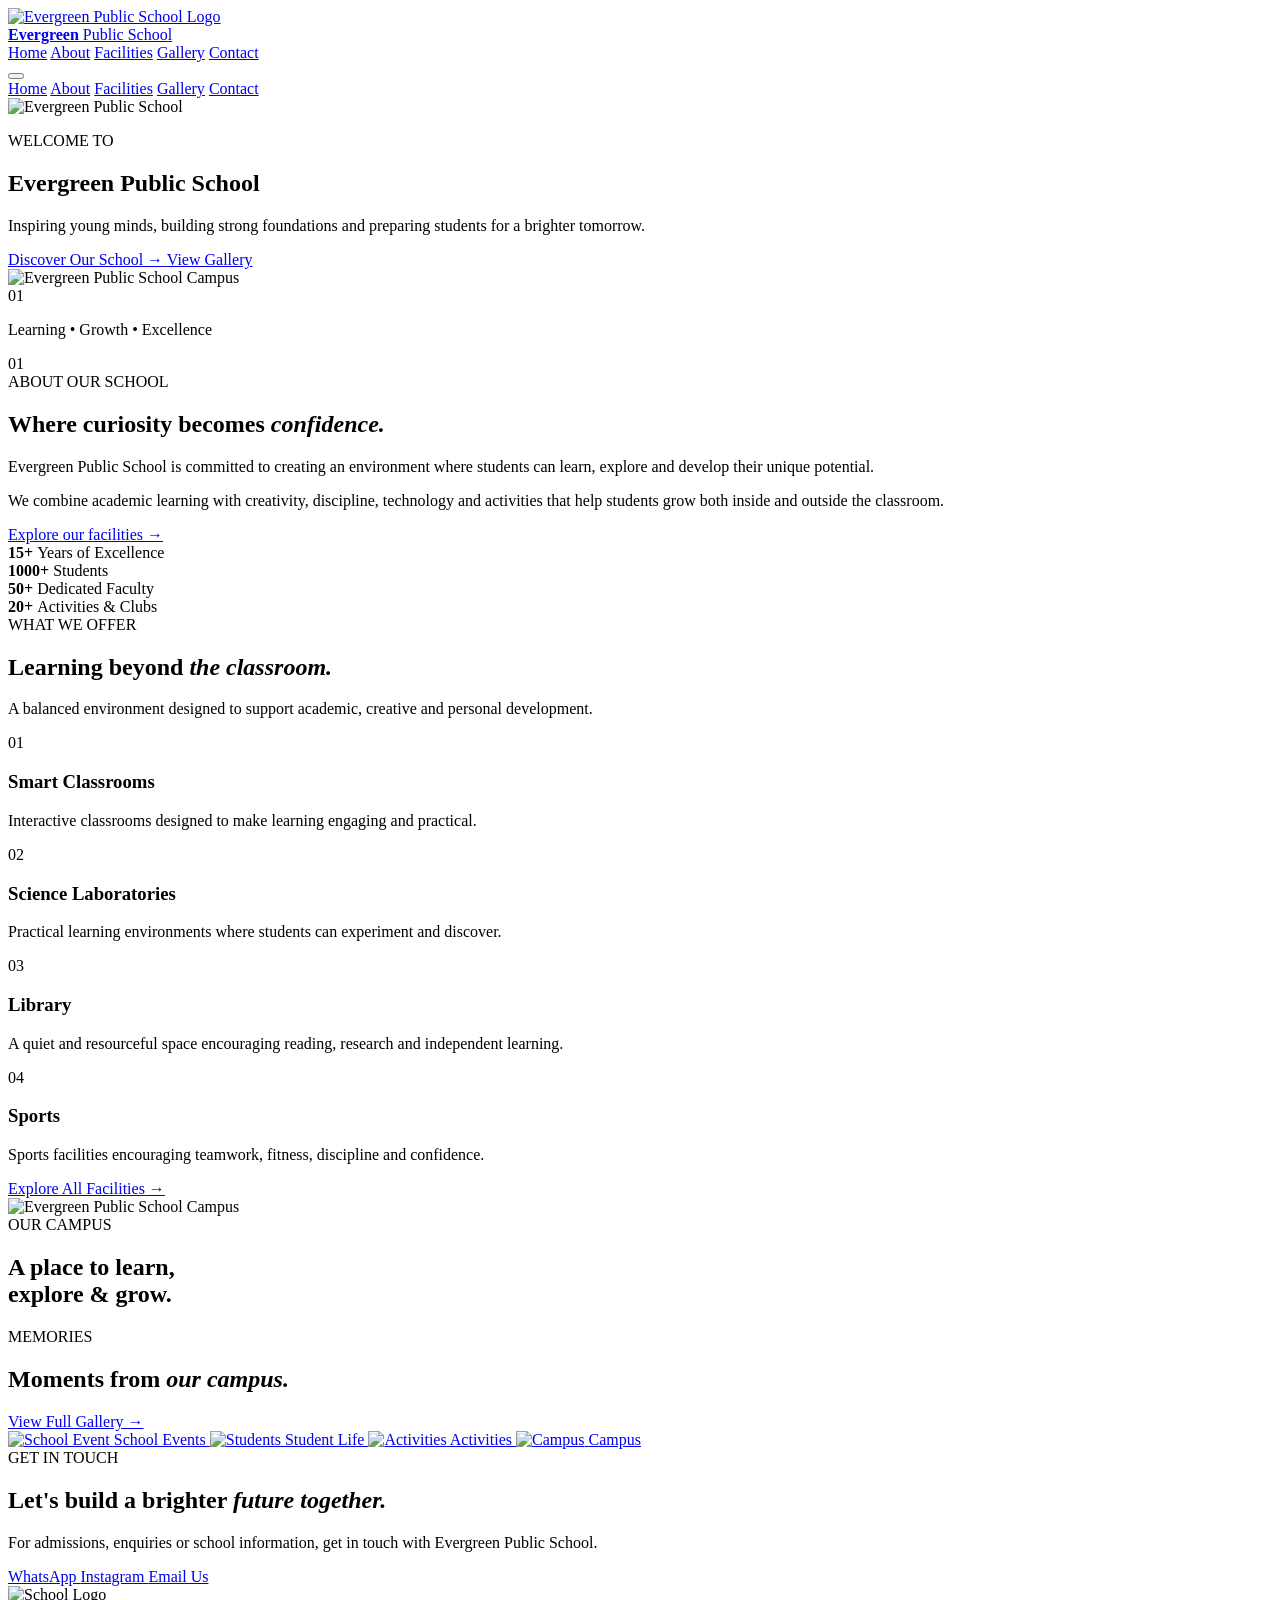
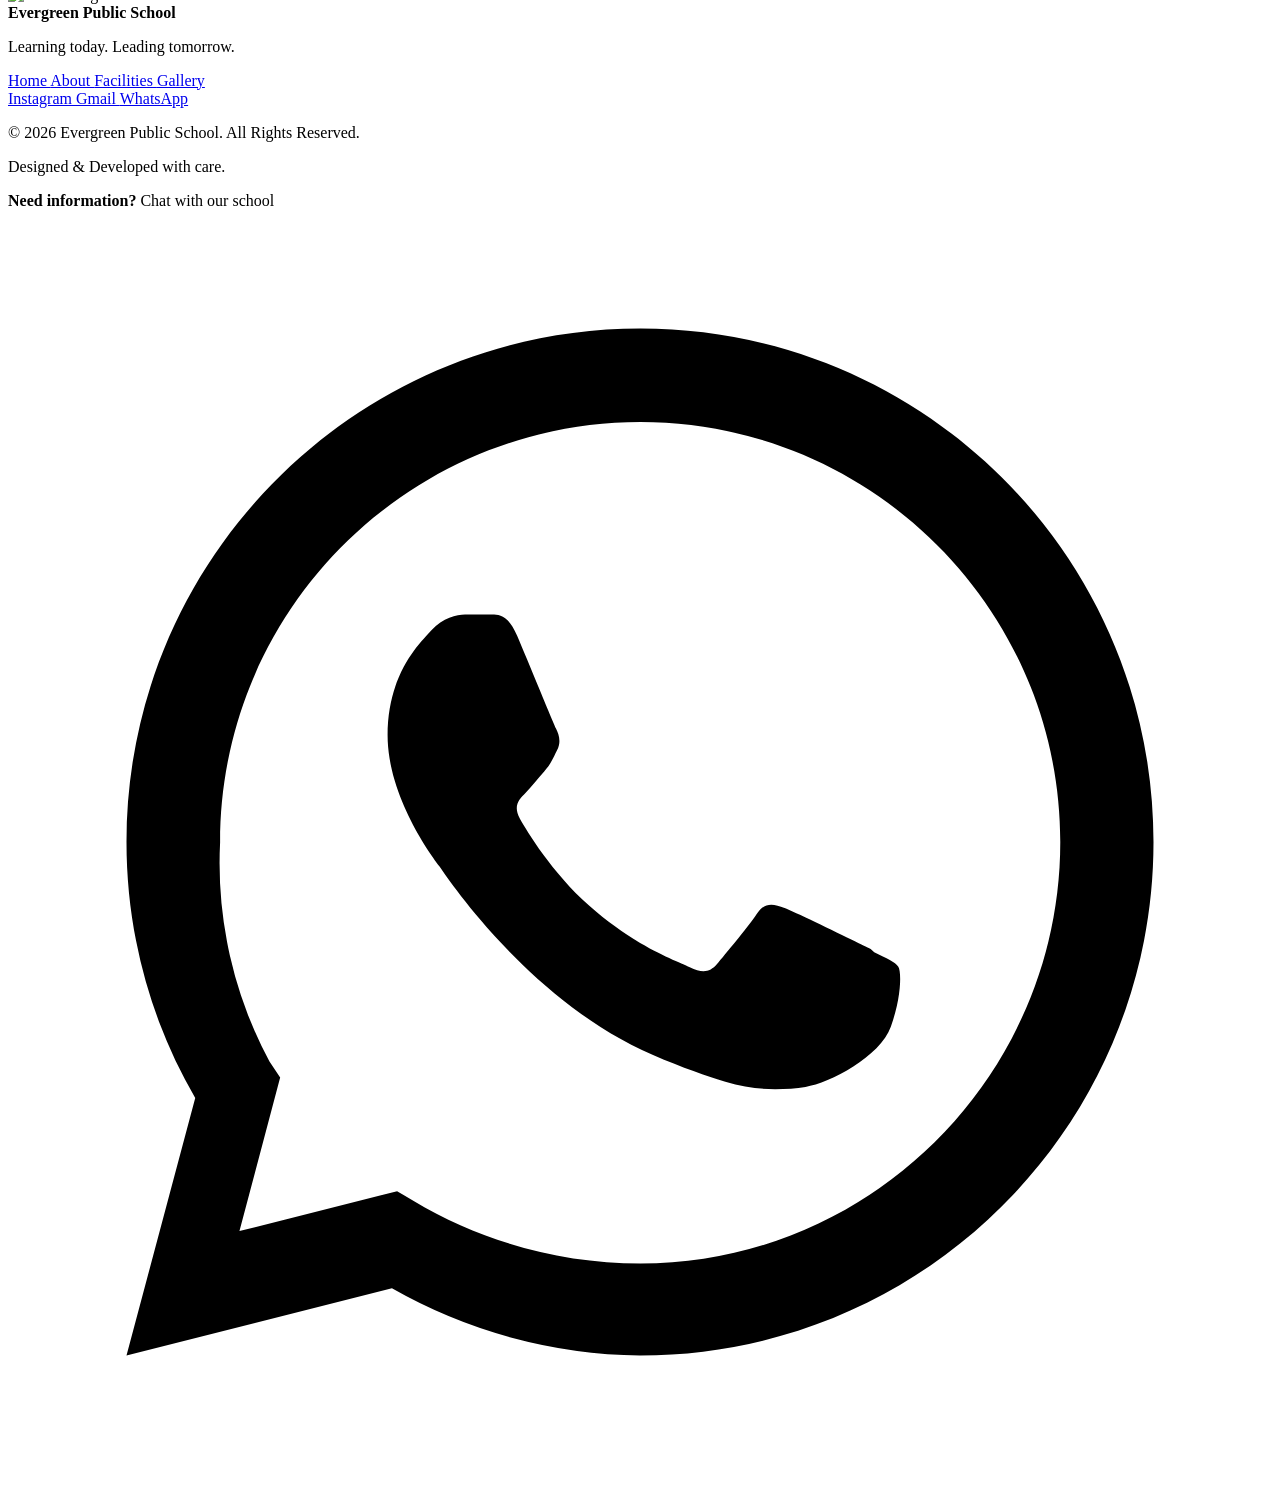
==== index.html @ ae88f9ae "Add files via upload" ====
<!DOCTYPE html>
<html lang="en">

<head>

    <meta charset="UTF-8">

    <meta
        name="viewport"
        content="width=device-width, initial-scale=1.0">

    <meta
        name="description"
        content="Evergreen Public School - Learning, Growth and Excellence">

    <title>Evergreen Public School</title>

    <link rel="stylesheet" href="style.css">

    <link rel="preconnect" href="https://fonts.googleapis.com">

    <link rel="preconnect"
          href="https://fonts.gstatic.com"
          crossorigin>

    <link
        href="https://fonts.googleapis.com/css2?family=DM+Sans:wght@400;500;600;700&family=Playfair+Display:wght@500;600;700&display=swap"
        rel="stylesheet">

</head>


<body>


<!-- ==================================================
     HEADER
================================================== -->

<header class="header" id="header">

    <a href="index.html" class="logo">

        <div class="logo-circle">
            <img src="images/school-logo.png"
                 alt="Evergreen Public School Logo">
        </div>

        <div class="logo-text">

            <strong>Evergreen</strong>

            <span>Public School</span>

        </div>

    </a>


    <nav class="navigation">

        <a href="#home">Home</a>

        <a href="#about">About</a>

        <a href="facilities.html">Facilities</a>

        <a href="gallery.html">Gallery</a>

        <a href="#contact">Contact</a>

    </nav>


    <button
        class="menu-btn"
        id="menuBtn"
        aria-label="Open Menu">

        <span></span>
        <span></span>
        <span></span>

    </button>

</header>



<!-- ==================================================
     MOBILE MENU
================================================== -->

<div class="mobile-menu" id="mobileMenu">

    <a href="#home">Home</a>

    <a href="#about">About</a>

    <a href="facilities.html">Facilities</a>

    <a href="gallery.html">Gallery</a>

    <a href="#contact">Contact</a>

</div>



<!-- ==================================================
     HERO
================================================== -->

<main>


<section class="hero" id="home">


    <div class="hero-pattern"></div>


    <div class="hero-content reveal">


        <!-- SCHOOL SYMBOL -->

        <div class="hero-logo">

            <img
                src="images/school-logo.png"
                alt="Evergreen Public School">

        </div>


        <!-- WELCOME -->

        <p class="small-heading">
            WELCOME TO
        </p>


        <h1>

            Evergreen

            <span>
                Public School
            </span>

        </h1>


        <p class="hero-description">

            Inspiring young minds, building strong foundations
            and preparing students for a brighter tomorrow.

        </p>


        <div class="hero-buttons">

            <a
                href="#about"
                class="primary-btn">

                Discover Our School

                <span>→</span>

            </a>


            <a
                href="gallery.html"
                class="secondary-btn">

                View Gallery

            </a>

        </div>


    </div>



    <!-- HERO IMAGE -->

    <div class="hero-image reveal">

        <img
            src="images/school-main.jpg"
            alt="Evergreen Public School Campus">


        <div class="image-caption">

            <span>01</span>

            <p>
                Learning • Growth • Excellence
            </p>

        </div>

    </div>


</section>



<!-- ==================================================
     ABOUT
================================================== -->

<section
    class="intro section-padding"
    id="about">


    <div class="section-number reveal">

        01

    </div>


    <div class="intro-content">


        <div class="section-label reveal">

            ABOUT OUR SCHOOL

        </div>


        <h2 class="reveal">

            Where curiosity becomes

            <em>
                confidence.
            </em>

        </h2>


        <p class="reveal">

            Evergreen Public School is committed to creating
            an environment where students can learn, explore
            and develop their unique potential.

        </p>


        <p class="reveal">

            We combine academic learning with creativity,
            discipline, technology and activities that help
            students grow both inside and outside the classroom.

        </p>


        <a
            href="facilities.html"
            class="text-link reveal">

            Explore our facilities →

        </a>


    </div>

</section>



<!-- ==================================================
     STATS
================================================== -->

<section class="stats-section">


    <div class="stat reveal">

        <strong>
            15+
        </strong>

        <span>
            Years of Excellence
        </span>

    </div>


    <div class="stat reveal">

        <strong>
            1000+
        </strong>

        <span>
            Students
        </span>

    </div>


    <div class="stat reveal">

        <strong>
            50+
        </strong>

        <span>
            Dedicated Faculty
        </span>

    </div>


    <div class="stat reveal">

        <strong>
            20+
        </strong>

        <span>
            Activities & Clubs
        </span>

    </div>


</section>



<!-- ==================================================
     FACILITIES PREVIEW
================================================== -->

<section class="facilities section-padding">


    <div class="section-heading reveal">


        <div>

            <span class="section-label">

                WHAT WE OFFER

            </span>


            <h2>

                Learning beyond

                <em>
                    the classroom.
                </em>

            </h2>

        </div>


        <p>

            A balanced environment designed to support
            academic, creative and personal development.

        </p>


    </div>



    <div class="facility-grid">


        <article class="facility-card reveal">

            <div class="facility-icon">
                01
            </div>

            <h3>
                Smart Classrooms
            </h3>

            <p>
                Interactive classrooms designed to make
                learning engaging and practical.
            </p>

        </article>



        <article class="facility-card reveal">

            <div class="facility-icon">
                02
            </div>

            <h3>
                Science Laboratories
            </h3>

            <p>
                Practical learning environments where
                students can experiment and discover.
            </p>

        </article>



        <article class="facility-card reveal">

            <div class="facility-icon">
                03
            </div>

            <h3>
                Library
            </h3>

            <p>
                A quiet and resourceful space encouraging
                reading, research and independent learning.
            </p>

        </article>



        <article class="facility-card reveal">

            <div class="facility-icon">
                04
            </div>

            <h3>
                Sports
            </h3>

            <p>
                Sports facilities encouraging teamwork,
                fitness, discipline and confidence.
            </p>

        </article>


    </div>


    <div class="center-button reveal">

        <a
            href="facilities.html"
            class="outline-btn">

            Explore All Facilities →

        </a>

    </div>


</section>



<!-- ==================================================
     CAMPUS IMAGE
================================================== -->

<section class="feature-section">


    <div class="feature-image reveal">


        <img
            src="images/campus.jpg"
            alt="Evergreen Public School Campus">


        <div class="feature-overlay">

            <span>
                OUR CAMPUS
            </span>

            <h2>

                A place to learn,

                <br>

                explore & grow.

            </h2>

        </div>


    </div>

</section>



<!-- ==================================================
     GALLERY PREVIEW
================================================== -->

<section class="gallery-preview section-padding">


    <div class="gallery-heading reveal">


        <div>

            <span class="section-label">

                MEMORIES

            </span>


            <h2>

                Moments from

                <em>
                    our campus.
                </em>

            </h2>

        </div>


        <a
            href="gallery.html"
            class="outline-btn">

            View Full Gallery →

        </a>


    </div>



    <div class="gallery-grid">


        <a
            href="gallery.html"
            class="gallery-item large reveal">

            <img
                src="images/gallery-1.jpg"
                alt="School Event">

            <span>
                School Events
            </span>

        </a>


        <a
            href="gallery.html"
            class="gallery-item reveal">

            <img
                src="images/gallery-2.jpg"
                alt="Students">

            <span>
                Student Life
            </span>

        </a>


        <a
            href="gallery.html"
            class="gallery-item reveal">

            <img
                src="images/gallery-3.jpg"
                alt="Activities">

            <span>
                Activities
            </span>

        </a>


        <a
            href="gallery.html"
            class="gallery-item reveal">

            <img
                src="images/gallery-4.jpg"
                alt="Campus">

            <span>
                Campus
            </span>

        </a>


    </div>


</section>



<!-- ==================================================
     CONTACT
================================================== -->

<section
    class="contact-section"
    id="contact">


    <div class="contact-pattern"></div>


    <div class="contact-content reveal">


        <span class="section-label">
            GET IN TOUCH
        </span>


        <h2>

            Let's build a brighter

            <em>
                future together.
            </em>

        </h2>


        <p>

            For admissions, enquiries or school information,
            get in touch with Evergreen Public School.

        </p>


        <div class="contact-buttons">


            <!-- WHATSAPP -->

            <a
                href="https://wa.me/919999999999"
                target="_blank"
                class="contact-btn whatsapp-contact">

                WhatsApp

            </a>


            <!-- INSTAGRAM -->

            <a
                href="https://www.instagram.com/"
                target="_blank"
                class="contact-btn instagram-contact">

                Instagram

            </a>


            <!-- GMAIL -->

            <a
                href="mailto:evergreenpublicschool@gmail.com"
                class="contact-btn gmail-contact">

                Email Us

            </a>


        </div>


    </div>

</section>


</main>



<!-- ==================================================
     FOOTER
================================================== -->

<footer>


    <div class="footer-top">


        <div class="footer-brand">


            <div class="footer-logo">

                <img
                    src="images/school-logo.png"
                    alt="School Logo">

            </div>


            <div>

                <strong>
                    Evergreen Public School
                </strong>

                <p>
                    Learning today. Leading tomorrow.
                </p>

            </div>


        </div>



        <div class="footer-links">

            <a href="#home">
                Home
            </a>

            <a href="#about">
                About
            </a>

            <a href="facilities.html">
                Facilities
            </a>

            <a href="gallery.html">
                Gallery
            </a>

        </div>


    </div>



    <div class="footer-social">


        <a
            href="https://www.instagram.com/"
            target="_blank"
            aria-label="Instagram">

            Instagram

        </a>


        <a
            href="mailto:evergreenpublicschool@gmail.com"
            aria-label="Email">

            Gmail

        </a>


        <a
            href="https://wa.me/919999999999"
            target="_blank"
            aria-label="WhatsApp">

            WhatsApp

        </a>


    </div>



    <div class="footer-bottom">


        <p>
            © 2026 Evergreen Public School.
            All Rights Reserved.
        </p>


        <p>
            Designed & Developed with care.
        </p>


    </div>


</footer>



<!-- ==================================================
     FLOATING WHATSAPP
================================================== -->

<div
    class="whatsapp-wrapper"
    id="whatsappBox">


    <div class="whatsapp-message">

        <strong>
            Need information?
        </strong>

        <span>
            Chat with our school
        </span>

    </div>


    <a
        href="https://wa.me/919999999999"
        class="whatsapp-btn"
        target="_blank"
        aria-label="Chat on WhatsApp">


        <svg viewBox="0 0 32 32">

            <path d="M16.01 3C8.83 3 3 8.82 3 16c0 2.29.6 4.52 1.74 6.48L3 29l6.72-1.7A12.96 12.96 0 0 0 16 29c7.18 0 13-5.82 13-13S23.19 3 16.01 3Zm0 23.67c-2.03 0-4.02-.55-5.75-1.59l-.41-.24-3.99 1.01 1.03-3.89-.27-.4A10.63 10.63 0 0 1 5.37 16c0-5.87 4.77-10.63 10.64-10.63S26.64 10.13 26.64 16 21.87 26.67 16.01 26.67Zm5.83-7.96c-.32-.16-1.89-.93-2.18-1.04-.29-.11-.5-.16-.71.16-.21.32-.82 1.04-1 1.26-.18.21-.37.24-.69.08-.32-.16-1.34-.49-2.55-1.56-.94-.84-1.57-1.88-1.75-2.2-.18-.32-.02-.49.14-.65.15-.15.32-.37.48-.55.16-.18.21-.31.32-.53.11-.21.05-.4-.03-.56-.08-.16-.71-1.71-.98-2.34-.26-.61-.53-.53-.71-.54h-.61c-.21 0-.56.08-.85.4-.29.32-1.11 1.09-1.11 2.66s1.14 3.09 1.3 3.3c.16.21 2.24 3.42 5.42 4.79.76.33 1.36.53 1.83.68.77.24 1.47.21 2.03.13.62-.09 1.89-.77 2.16-1.52.27-.75.27-1.39.19-1.52-.08-.13-.29-.21-.61-.37Z"/>

        </svg>


    </a>

</div>



<script src="script.js"></script>

</body>

</html>
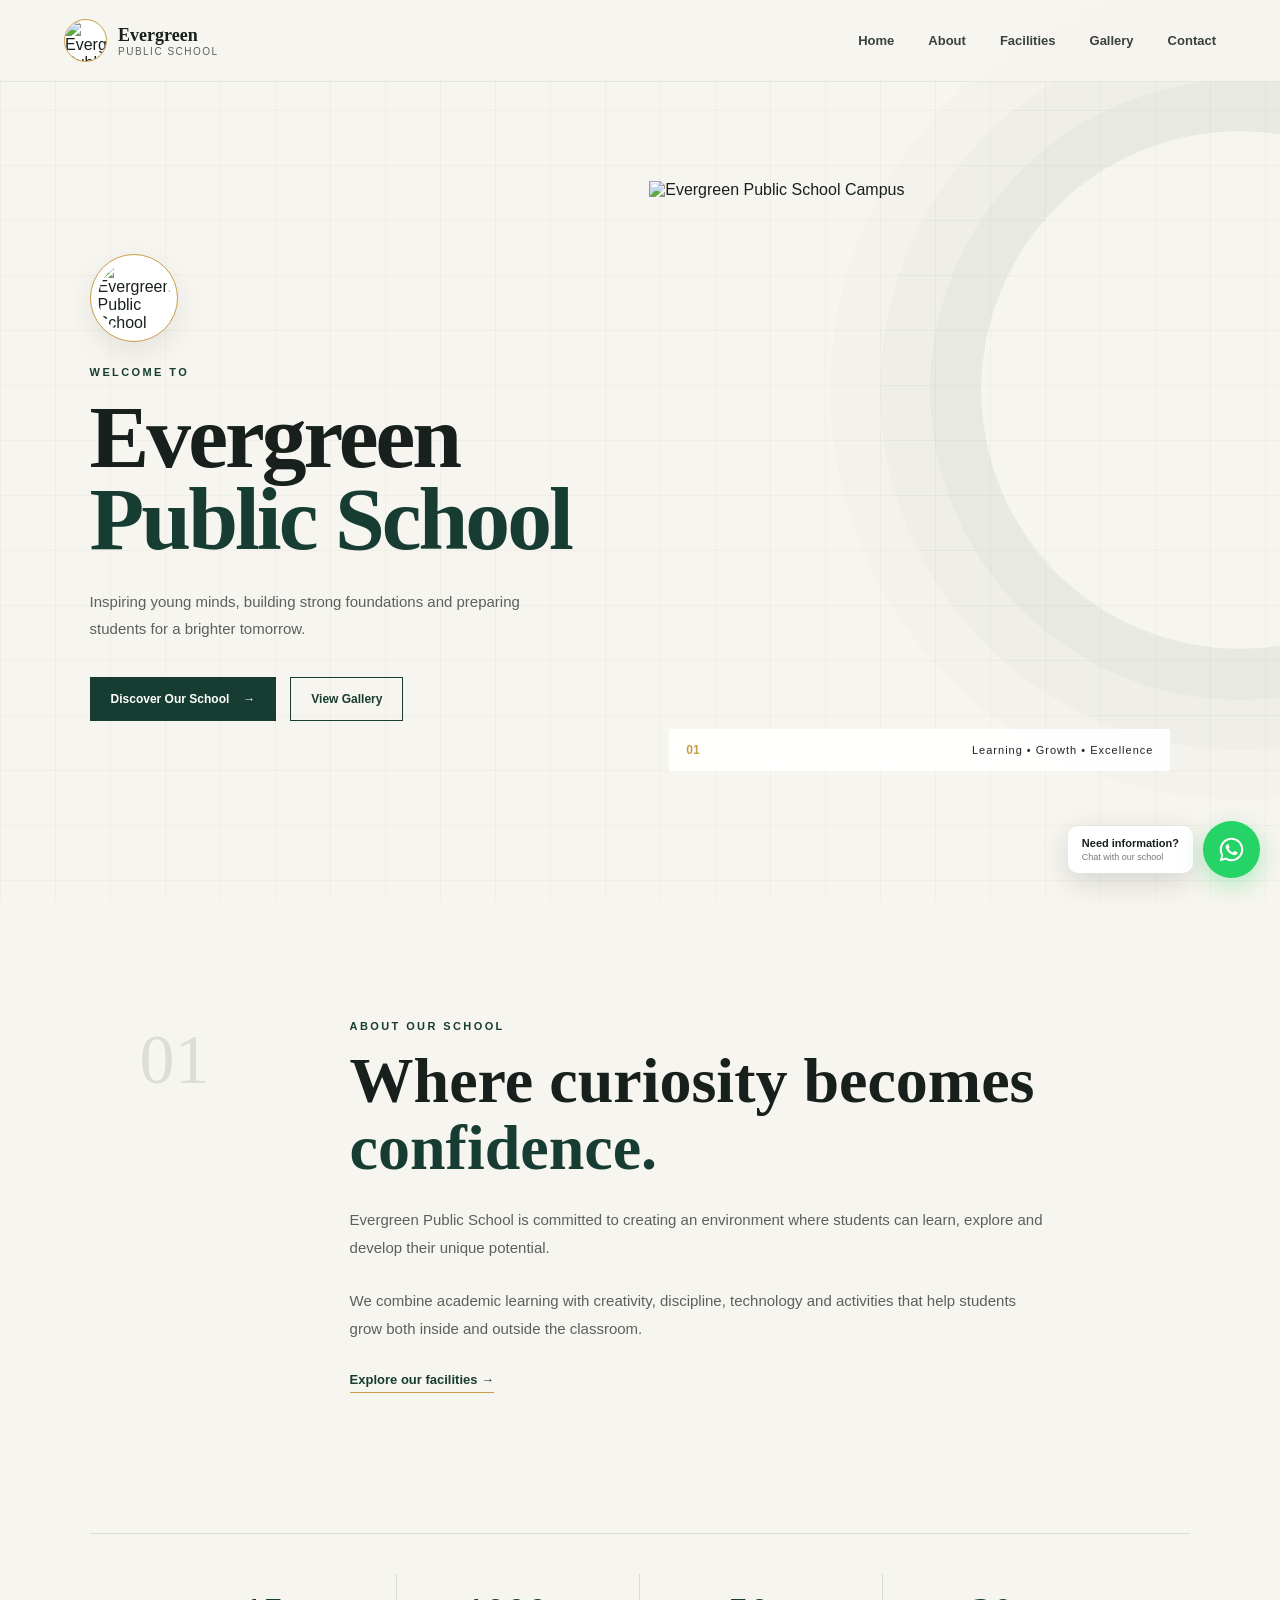
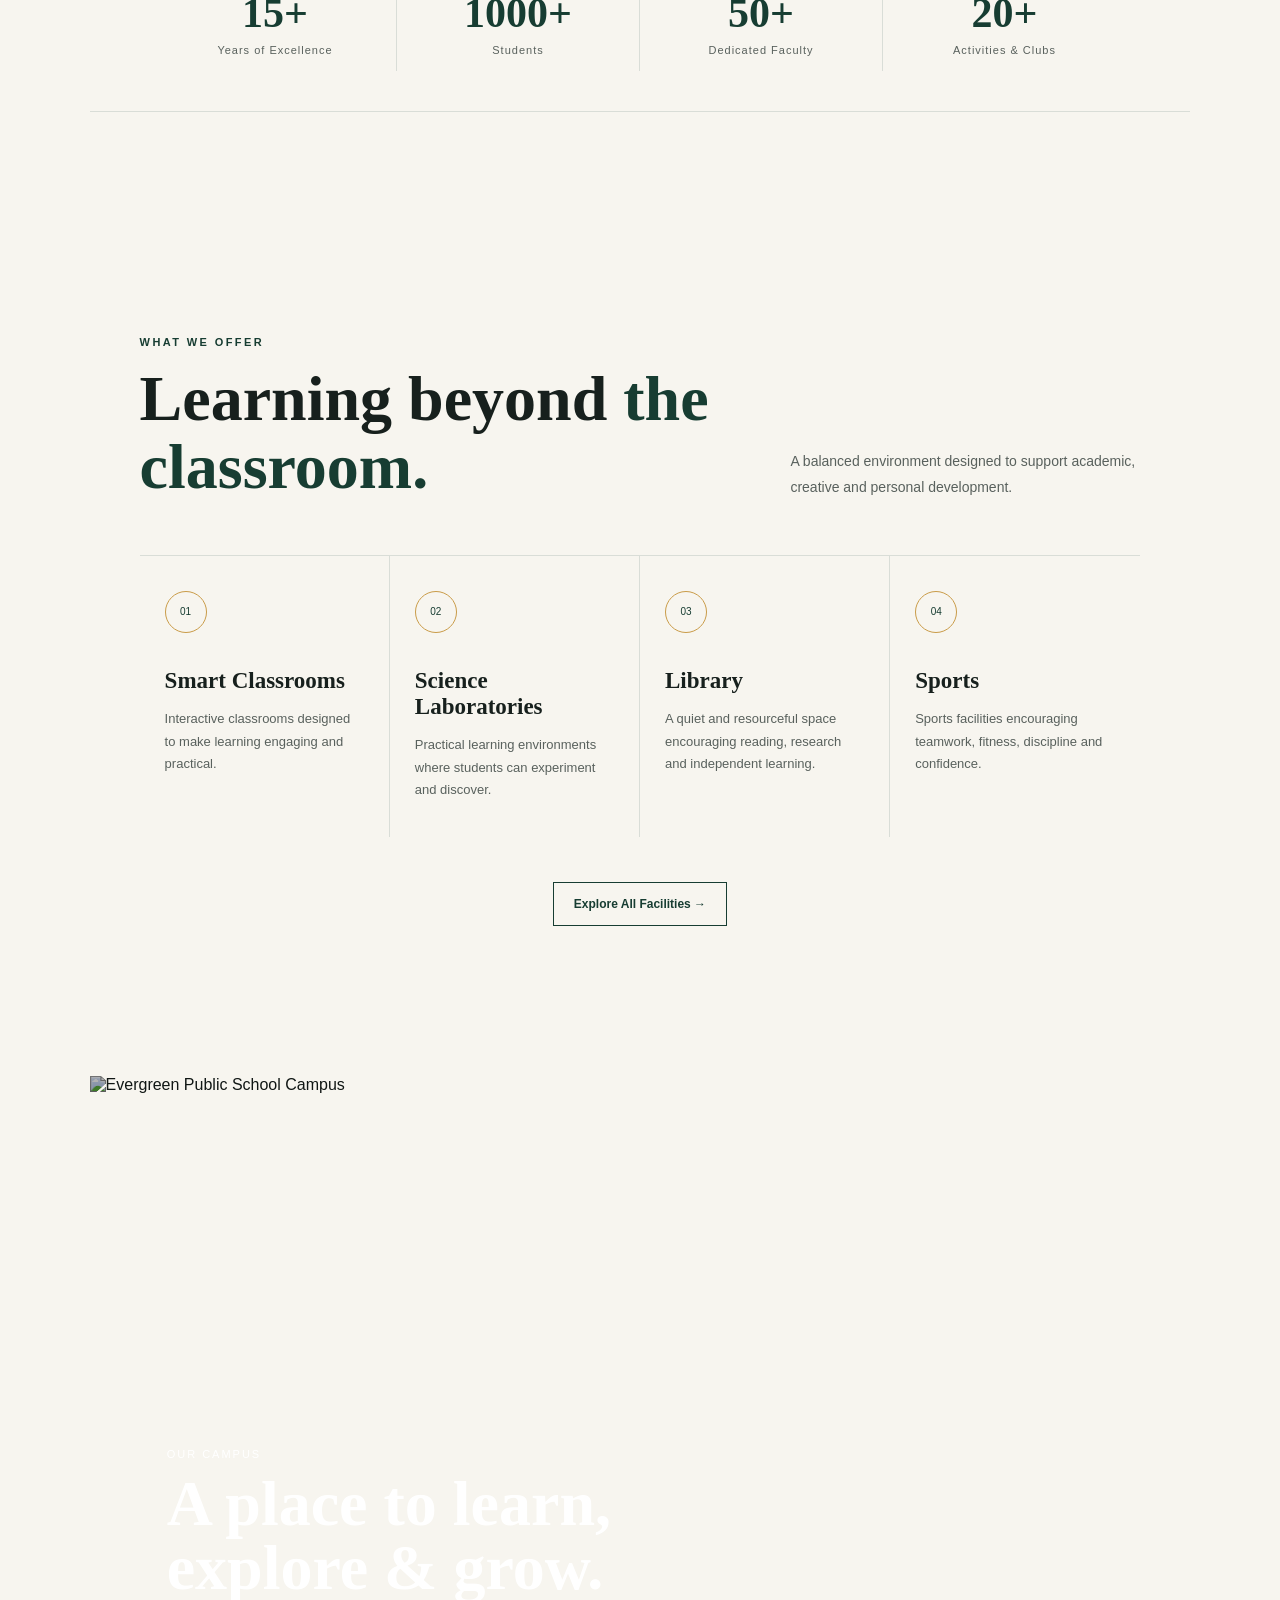
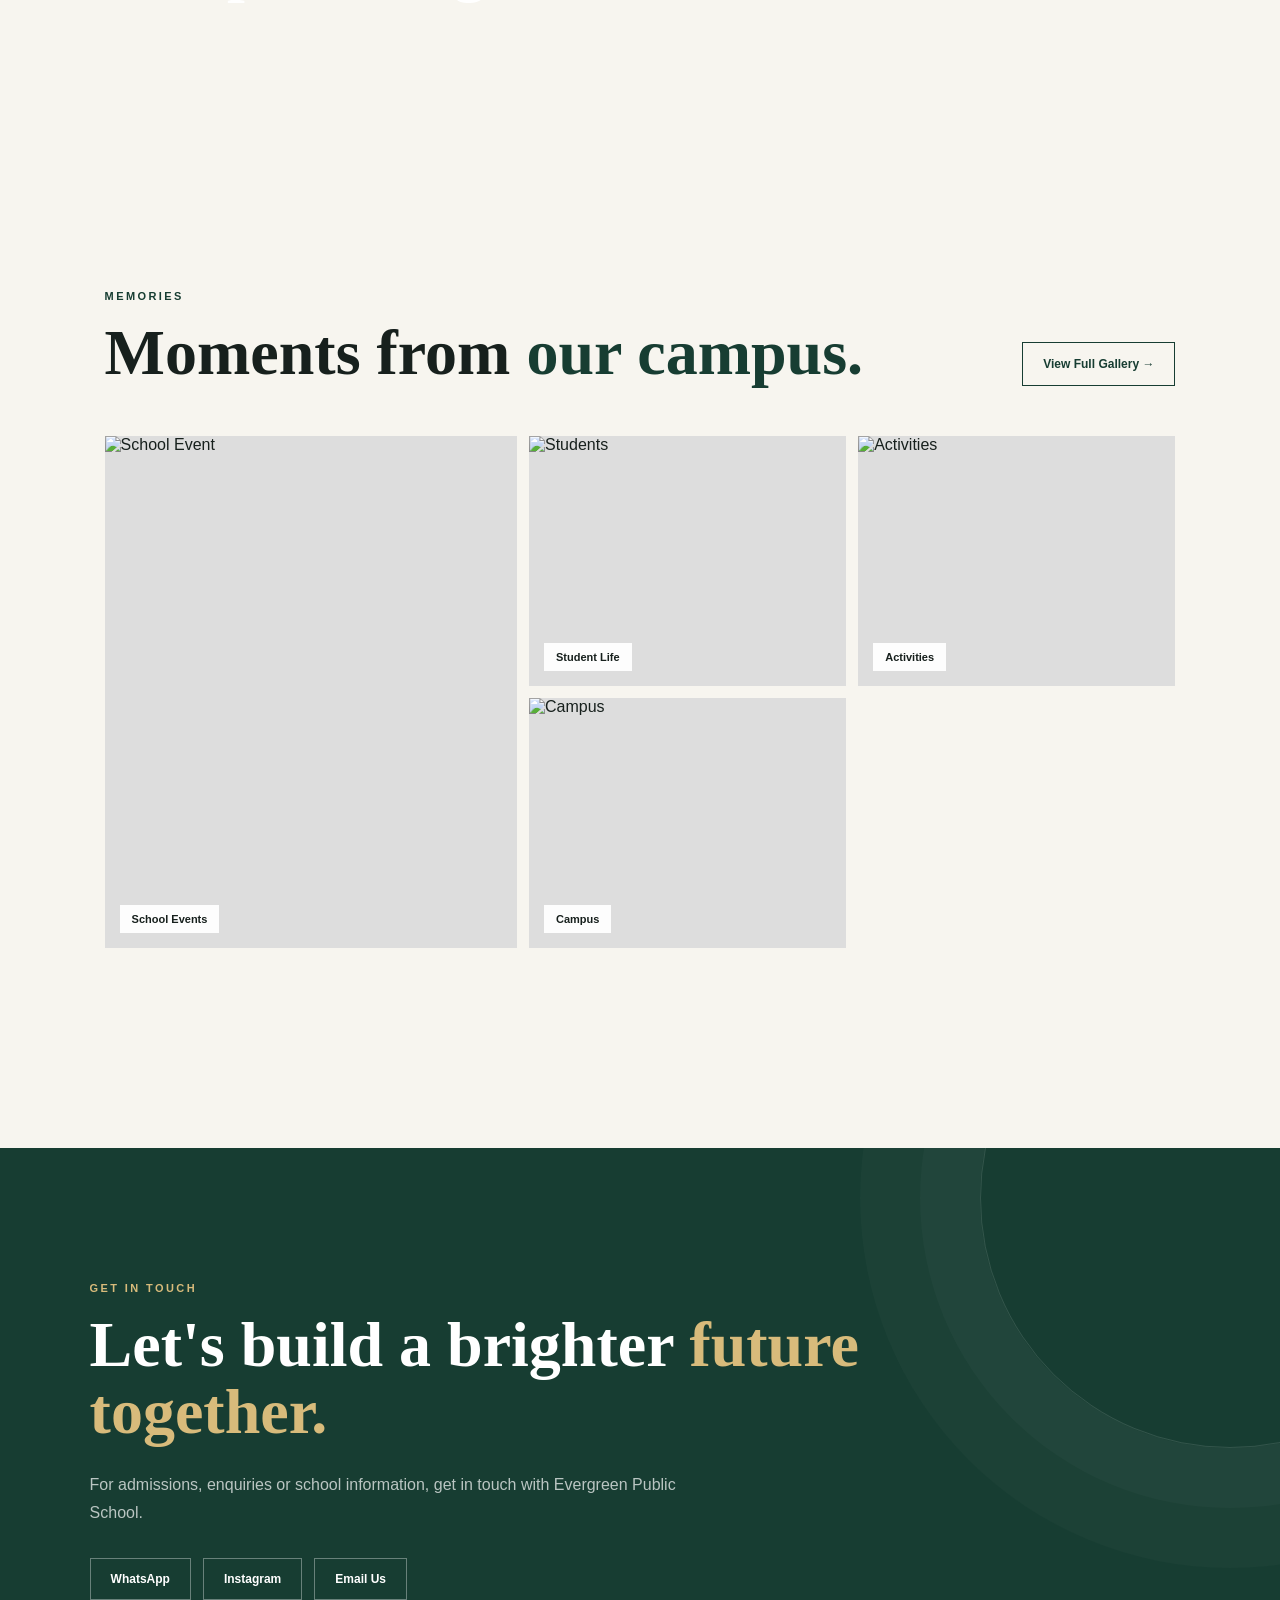
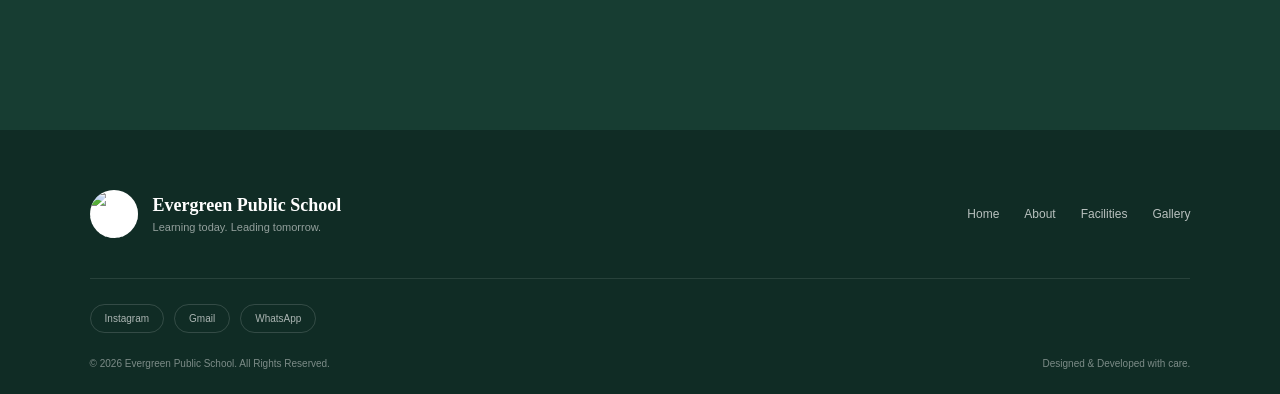
==== commit ffbcabdf: "Update index.html" ====
--- a/index.html
+++ b/index.html
@@ -42,7 +42,7 @@
     <a href="index.html" class="logo">
 
         <div class="logo-circle">
-            <img src="images/school-logo.png"
+            <img src=1790687561502.png,school-logo.png"
                  alt="Evergreen Public School Logo">
         </div>
 
--- a/style.css
+++ b/style.css
@@ -0,0 +1,2111 @@
+/* ==================================================
+   EVERGREEN PUBLIC SCHOOL
+   COMPLETE CSS
+================================================== */
+
+
+/* ================= VARIABLES ================= */
+
+:root {
+
+    --green: #173d32;
+    --green-light: #285c4d;
+
+    --cream: #f7f5ef;
+    --paper: #fffdf8;
+
+    --gold: #c99b48;
+
+    --dark: #17201d;
+    --text: #59615d;
+
+    --line: #d9ddd7;
+
+    --white: #ffffff;
+
+    --max-width: 1180px;
+
+}
+
+
+/* ================= RESET ================= */
+
+* {
+
+    margin: 0;
+    padding: 0;
+
+    box-sizing: border-box;
+
+}
+
+
+html {
+
+    scroll-behavior: smooth;
+
+}
+
+
+body {
+
+    font-family: "DM Sans", sans-serif;
+
+    background: var(--cream);
+
+    color: var(--dark);
+
+    overflow-x: hidden;
+
+}
+
+
+img {
+
+    display: block;
+
+    width: 100%;
+
+}
+
+
+a {
+
+    color: inherit;
+
+    text-decoration: none;
+
+}
+
+
+/* ================= BACKGROUND PATTERN ================= */
+
+body::before {
+
+    content: "";
+
+    position: fixed;
+
+    inset: 0;
+
+    background-image:
+
+        linear-gradient(
+            rgba(23,61,50,.035) 1px,
+            transparent 1px
+        ),
+
+        linear-gradient(
+            90deg,
+            rgba(23,61,50,.035) 1px,
+            transparent 1px
+        );
+
+    background-size: 55px 55px;
+
+    pointer-events: none;
+
+    z-index: -1;
+
+}
+
+
+/* ==================================================
+   HEADER
+================================================== */
+
+.header {
+
+    position: fixed;
+
+    top: 0;
+    left: 0;
+    right: 0;
+
+    height: 82px;
+
+    padding: 0 5%;
+
+    display: flex;
+
+    align-items: center;
+
+    justify-content: space-between;
+
+    background:
+        rgba(247,245,239,.92);
+
+    backdrop-filter: blur(12px);
+
+    border-bottom:
+        1px solid rgba(23,61,50,.08);
+
+    z-index: 1000;
+
+    transition: .35s ease;
+
+}
+
+
+.header.scrolled {
+
+    height: 68px;
+
+    box-shadow:
+        0 8px 30px rgba(0,0,0,.06);
+
+}
+
+
+/* ================= LOGO ================= */
+
+.logo {
+
+    display: flex;
+
+    align-items: center;
+
+    gap: 11px;
+
+}
+
+
+.logo-circle {
+
+    width: 43px;
+    height: 43px;
+
+    border-radius: 50%;
+
+    overflow: hidden;
+
+    border:
+        1px solid var(--gold);
+
+    background: white;
+
+    display: grid;
+
+    place-items: center;
+
+}
+
+
+.logo-circle img {
+
+    width: 100%;
+    height: 100%;
+
+    object-fit: contain;
+
+}
+
+
+.logo-text strong {
+
+    display: block;
+
+    font-family:
+        "Playfair Display", serif;
+
+    font-size: 18px;
+
+}
+
+
+.logo-text span {
+
+    display: block;
+
+    font-size: 10px;
+
+    letter-spacing: 1.5px;
+
+    text-transform: uppercase;
+
+    color: var(--text);
+
+}
+
+
+/* ================= NAV ================= */
+
+.navigation {
+
+    display: flex;
+
+    align-items: center;
+
+    gap: 34px;
+
+}
+
+
+.navigation a {
+
+    position: relative;
+
+    font-size: 13px;
+
+    font-weight: 600;
+
+    color: #38413d;
+
+    transition: .3s ease;
+
+}
+
+
+.navigation a::after {
+
+    content: "";
+
+    position: absolute;
+
+    left: 0;
+
+    bottom: -7px;
+
+    width: 0;
+
+    height: 1px;
+
+    background: var(--gold);
+
+    transition: .3s ease;
+
+}
+
+
+.navigation a:hover {
+
+    color: var(--green);
+
+}
+
+
+.navigation a:hover::after {
+
+    width: 100%;
+
+}
+
+
+/* ================= MOBILE MENU ================= */
+
+.menu-btn {
+
+    display: none;
+
+    border: none;
+
+    background: none;
+
+    width: 40px;
+
+    height: 40px;
+
+    cursor: pointer;
+
+}
+
+
+.menu-btn span {
+
+    display: block;
+
+    width: 22px;
+
+    height: 2px;
+
+    margin: 5px auto;
+
+    background: var(--green);
+
+}
+
+
+.mobile-menu {
+
+    position: fixed;
+
+    top: 82px;
+
+    left: 0;
+    right: 0;
+
+    background: var(--paper);
+
+    padding: 20px 25px;
+
+    display: flex;
+
+    flex-direction: column;
+
+    gap: 3px;
+
+    transform:
+        translateY(-120%);
+
+    opacity: 0;
+
+    transition: .4s ease;
+
+    z-index: 999;
+
+    box-shadow:
+        0 15px 30px rgba(0,0,0,.08);
+
+}
+
+
+.mobile-menu.active {
+
+    transform:
+        translateY(0);
+
+    opacity: 1;
+
+}
+
+
+.mobile-menu a {
+
+    padding: 16px 8px;
+
+    border-bottom:
+        1px solid var(--line);
+
+    font-weight: 600;
+
+}
+
+
+/* ==================================================
+   HERO
+================================================== */
+
+.hero {
+
+    min-height: 100vh;
+
+    padding:
+        145px 7% 70px;
+
+    display: grid;
+
+    grid-template-columns:
+        .95fr 1.05fr;
+
+    align-items: center;
+
+    gap: 70px;
+
+    position: relative;
+
+    overflow: hidden;
+
+}
+
+
+.hero-pattern {
+
+    position: absolute;
+
+    width: 520px;
+    height: 520px;
+
+    right: -220px;
+    top: 130px;
+
+    border:
+        1px solid rgba(23,61,50,.08);
+
+    border-radius: 50%;
+
+    box-shadow:
+
+        0 0 0 50px
+        rgba(23,61,50,.025),
+
+        0 0 0 100px
+        rgba(23,61,50,.018),
+
+        0 0 0 150px
+        rgba(23,61,50,.012);
+
+}
+
+
+.hero-content {
+
+    position: relative;
+
+    z-index: 2;
+
+}
+
+
+/* ================= HERO SCHOOL SYMBOL ================= */
+
+.hero-logo {
+
+    width: 88px;
+
+    height: 88px;
+
+    padding: 7px;
+
+    margin-bottom: 24px;
+
+    border-radius: 50%;
+
+    background: white;
+
+    border:
+        1px solid var(--gold);
+
+    box-shadow:
+        0 10px 30px rgba(0,0,0,.08);
+
+    animation:
+        logoFloat 4s ease-in-out infinite;
+
+}
+
+
+.hero-logo img {
+
+    width: 100%;
+    height: 100%;
+
+    object-fit: contain;
+
+    border-radius: 50%;
+
+}
+
+
+@keyframes logoFloat {
+
+    0%,100% {
+
+        transform:
+            translateY(0);
+
+    }
+
+    50% {
+
+        transform:
+            translateY(-7px);
+
+    }
+
+}
+
+
+/* ================= HERO TEXT ================= */
+
+.small-heading,
+.section-label {
+
+    font-size: 11px;
+
+    letter-spacing: 2.4px;
+
+    font-weight: 700;
+
+    color: var(--green);
+
+}
+
+
+.hero h1 {
+
+    margin-top: 18px;
+
+    font-family:
+        "Playfair Display", serif;
+
+    font-size:
+        clamp(54px, 7vw, 94px);
+
+    line-height: .92;
+
+    font-weight: 600;
+
+    letter-spacing: -3px;
+
+}
+
+
+.hero h1 span {
+
+    display: block;
+
+    color: var(--green);
+
+}
+
+
+.hero-description {
+
+    max-width: 500px;
+
+    margin-top: 28px;
+
+    color: var(--text);
+
+    line-height: 1.8;
+
+    font-size: 15px;
+
+}
+
+
+/* ================= BUTTONS ================= */
+
+.hero-buttons {
+
+    display: flex;
+
+    align-items: center;
+
+    gap: 14px;
+
+    margin-top: 35px;
+
+}
+
+
+.primary-btn,
+.secondary-btn,
+.outline-btn {
+
+    display: inline-flex;
+
+    align-items: center;
+
+    gap: 14px;
+
+    padding: 14px 20px;
+
+    font-size: 12px;
+
+    font-weight: 700;
+
+    transition: .35s ease;
+
+}
+
+
+.primary-btn {
+
+    background: var(--green);
+
+    color: white;
+
+    border:
+        1px solid var(--green);
+
+}
+
+
+.primary-btn:hover {
+
+    background: transparent;
+
+    color: var(--green);
+
+    transform:
+        translateY(-3px);
+
+}
+
+
+.secondary-btn,
+.outline-btn {
+
+    border:
+        1px solid var(--green);
+
+    color: var(--green);
+
+}
+
+
+.secondary-btn:hover,
+.outline-btn:hover {
+
+    background: var(--green);
+
+    color: white;
+
+}
+
+
+/* ================= HERO IMAGE ================= */
+
+.hero-image {
+
+    position: relative;
+
+    height: 610px;
+
+    overflow: hidden;
+
+}
+
+
+.hero-image img {
+
+    height: 100%;
+
+    object-fit: cover;
+
+    transition:
+        transform 1s ease;
+
+}
+
+
+.hero-image:hover img {
+
+    transform:
+        scale(1.04);
+
+}
+
+
+.image-caption {
+
+    position: absolute;
+
+    bottom: 20px;
+
+    left: 20px;
+    right: 20px;
+
+    padding: 14px 17px;
+
+    display: flex;
+
+    justify-content: space-between;
+
+    align-items: center;
+
+    background:
+        rgba(255,255,255,.92);
+
+    backdrop-filter:
+        blur(10px);
+
+}
+
+
+.image-caption span {
+
+    color: var(--gold);
+
+    font-size: 12px;
+
+    font-weight: 700;
+
+}
+
+
+.image-caption p {
+
+    font-size: 11px;
+
+    letter-spacing: 1px;
+
+}
+
+
+/* ==================================================
+   GENERAL
+================================================== */
+
+.section-padding {
+
+    padding: 120px 7%;
+
+}
+
+
+.section-number {
+
+    font-family:
+        "Playfair Display", serif;
+
+    font-size: 70px;
+
+    color:
+        rgba(23,61,50,.12);
+
+}
+
+
+/* ==================================================
+   ABOUT
+================================================== */
+
+.intro {
+
+    display: grid;
+
+    grid-template-columns:
+        150px 1fr;
+
+    gap: 60px;
+
+    max-width:
+        var(--max-width);
+
+    margin: auto;
+
+}
+
+
+.intro-content {
+
+    max-width: 760px;
+
+}
+
+
+.intro h2,
+.section-heading h2,
+.gallery-heading h2,
+.contact-content h2 {
+
+    margin-top: 15px;
+
+    font-family:
+        "Playfair Display", serif;
+
+    font-size:
+        clamp(40px,5vw,66px);
+
+    line-height: 1.05;
+
+    font-weight: 600;
+
+}
+
+
+em {
+
+    color: var(--green);
+
+    font-style: normal;
+
+}
+
+
+.intro p {
+
+    margin-top: 25px;
+
+    max-width: 700px;
+
+    color: var(--text);
+
+    line-height: 1.85;
+
+    font-size: 15px;
+
+}
+
+
+.text-link {
+
+    display: inline-block;
+
+    margin-top: 30px;
+
+    color: var(--green);
+
+    font-size: 13px;
+
+    font-weight: 700;
+
+    border-bottom:
+        1px solid var(--gold);
+
+    padding-bottom: 5px;
+
+}
+
+
+/* ==================================================
+   STATS
+================================================== */
+
+.stats-section {
+
+    max-width: 1100px;
+
+    margin:
+        20px auto 100px;
+
+    padding:
+        40px 5%;
+
+    display: grid;
+
+    grid-template-columns:
+        repeat(4,1fr);
+
+    border-top:
+        1px solid var(--line);
+
+    border-bottom:
+        1px solid var(--line);
+
+}
+
+
+.stat {
+
+    text-align: center;
+
+    padding: 15px;
+
+    border-right:
+        1px solid var(--line);
+
+}
+
+
+.stat:last-child {
+
+    border-right: none;
+
+}
+
+
+.stat strong {
+
+    display: block;
+
+    font-family:
+        "Playfair Display", serif;
+
+    font-size: 42px;
+
+    color: var(--green);
+
+}
+
+
+.stat span {
+
+    display: block;
+
+    margin-top: 7px;
+
+    font-size: 11px;
+
+    letter-spacing: 1px;
+
+    color: var(--text);
+
+}
+
+
+/* ==================================================
+   FACILITIES
+================================================== */
+
+.facilities {
+
+    max-width:
+        var(--max-width);
+
+    margin: auto;
+
+}
+
+
+.section-heading {
+
+    display: grid;
+
+    grid-template-columns:
+        1fr 350px;
+
+    align-items: end;
+
+    gap: 60px;
+
+    margin-bottom: 55px;
+
+}
+
+
+.section-heading > p {
+
+    color: var(--text);
+
+    font-size: 14px;
+
+    line-height: 1.8;
+
+}
+
+
+.facility-grid {
+
+    display: grid;
+
+    grid-template-columns:
+        repeat(4,1fr);
+
+    border-top:
+        1px solid var(--line);
+
+}
+
+
+.facility-card {
+
+    padding: 35px 25px;
+
+    border-right:
+        1px solid var(--line);
+
+    transition: .35s ease;
+
+}
+
+
+.facility-card:last-child {
+
+    border-right: none;
+
+}
+
+
+.facility-card:hover {
+
+    background: white;
+
+    transform:
+        translateY(-8px);
+
+    box-shadow:
+        0 15px 30px rgba(0,0,0,.04);
+
+}
+
+
+.facility-icon {
+
+    width: 42px;
+    height: 42px;
+
+    border:
+        1px solid var(--gold);
+
+    display: grid;
+
+    place-items: center;
+
+    border-radius: 50%;
+
+    font-size: 10px;
+
+    color: var(--green);
+
+    margin-bottom: 35px;
+
+}
+
+
+.facility-card h3 {
+
+    font-family:
+        "Playfair Display", serif;
+
+    font-size: 23px;
+
+    margin-bottom: 14px;
+
+}
+
+
+.facility-card p {
+
+    color: var(--text);
+
+    font-size: 13px;
+
+    line-height: 1.75;
+
+}
+
+
+.center-button {
+
+    text-align: center;
+
+    margin-top: 45px;
+
+}
+
+
+/* ==================================================
+   FEATURE IMAGE
+================================================== */
+
+.feature-section {
+
+    padding:
+        30px 7% 120px;
+
+}
+
+
+.feature-image {
+
+    max-width:
+        1180px;
+
+    height: 570px;
+
+    margin: auto;
+
+    position: relative;
+
+    overflow: hidden;
+
+}
+
+
+.feature-image img {
+
+    height: 100%;
+
+    object-fit: cover;
+
+    filter:
+        brightness(.7);
+
+    transition:
+        1s ease;
+
+}
+
+
+.feature-image:hover img {
+
+    transform:
+        scale(1.03);
+
+}
+
+
+.feature-overlay {
+
+    position: absolute;
+
+    left: 7%;
+
+    bottom: 8%;
+
+    color: white;
+
+}
+
+
+.feature-overlay span {
+
+    font-size: 11px;
+
+    letter-spacing: 2px;
+
+}
+
+
+.feature-overlay h2 {
+
+    margin-top: 10px;
+
+    font-family:
+        "Playfair Display", serif;
+
+    font-size:
+        clamp(40px,5vw,70px);
+
+    line-height: 1;
+
+}
+
+
+/* ==================================================
+   GALLERY
+================================================== */
+
+.gallery-preview {
+
+    max-width:
+        1250px;
+
+    margin: auto;
+
+}
+
+
+.gallery-heading {
+
+    display: flex;
+
+    justify-content: space-between;
+
+    align-items: end;
+
+    margin-bottom: 50px;
+
+}
+
+
+.gallery-grid {
+
+    display: grid;
+
+    grid-template-columns:
+        1.3fr 1fr 1fr;
+
+    grid-template-rows:
+        250px 250px;
+
+    gap: 12px;
+
+}
+
+
+.gallery-item {
+
+    position: relative;
+
+    overflow: hidden;
+
+    background: #ddd;
+
+}
+
+
+.gallery-item.large {
+
+    grid-row:
+        span 2;
+
+}
+
+
+.gallery-item img {
+
+    height: 100%;
+
+    object-fit: cover;
+
+    transition:
+        .7s ease;
+
+}
+
+
+.gallery-item:hover img {
+
+    transform:
+        scale(1.07);
+
+}
+
+
+.gallery-item span {
+
+    position: absolute;
+
+    left: 15px;
+
+    bottom: 15px;
+
+    padding: 8px 12px;
+
+    background:
+        rgba(255,255,255,.92);
+
+    font-size: 11px;
+
+    font-weight: 700;
+
+}
+
+
+/* ==================================================
+   CONTACT
+================================================== */
+
+.contact-section {
+
+    position: relative;
+
+    margin-top: 80px;
+
+    padding:
+        130px 7%;
+
+    background:
+        var(--green);
+
+    color: white;
+
+    overflow: hidden;
+
+}
+
+
+.contact-pattern {
+
+    position: absolute;
+
+    width: 500px;
+    height: 500px;
+
+    right: -200px;
+    top: -200px;
+
+    border:
+        1px solid rgba(255,255,255,.12);
+
+    border-radius: 50%;
+
+    box-shadow:
+
+        0 0 0 60px
+        rgba(255,255,255,.025),
+
+        0 0 0 120px
+        rgba(255,255,255,.018);
+
+}
+
+
+.contact-content {
+
+    max-width: 800px;
+
+    position: relative;
+
+    z-index: 2;
+
+}
+
+
+.contact-content .section-label {
+
+    color:
+        #d8bb7b;
+
+}
+
+
+.contact-content h2 {
+
+    color: white;
+
+}
+
+
+.contact-content h2 em {
+
+    color:
+        #d8bb7b;
+
+}
+
+
+.contact-content p {
+
+    margin: 25px 0;
+
+    max-width: 600px;
+
+    color:
+        rgba(255,255,255,.7);
+
+    line-height: 1.8;
+
+}
+
+
+/* ================= CONTACT BUTTONS ================= */
+
+.contact-buttons {
+
+    display: flex;
+
+    flex-wrap: wrap;
+
+    gap: 12px;
+
+    margin-top: 30px;
+
+}
+
+
+.contact-btn {
+
+    padding:
+        13px 20px;
+
+    border:
+        1px solid rgba(255,255,255,.35);
+
+    color: white;
+
+    font-size: 12px;
+
+    font-weight: 700;
+
+    transition: .3s ease;
+
+}
+
+
+.contact-btn:hover {
+
+    background: white;
+
+    color: var(--green);
+
+    transform:
+        translateY(-3px);
+
+}
+
+
+/* ==================================================
+   FOOTER
+================================================== */
+
+footer {
+
+    background:
+        #102c25;
+
+    color: white;
+
+    padding:
+        60px 7% 25px;
+
+}
+
+
+.footer-top {
+
+    max-width:
+        1180px;
+
+    margin: auto;
+
+    display: flex;
+
+    justify-content: space-between;
+
+    align-items: center;
+
+    padding-bottom: 40px;
+
+    border-bottom:
+        1px solid rgba(255,255,255,.1);
+
+}
+
+
+.footer-brand {
+
+    display: flex;
+
+    align-items: center;
+
+    gap: 15px;
+
+}
+
+
+.footer-logo {
+
+    width: 48px;
+    height: 48px;
+
+    border-radius: 50%;
+
+    overflow: hidden;
+
+    background: white;
+
+}
+
+
+.footer-logo img {
+
+    width: 100%;
+    height: 100%;
+
+    object-fit: contain;
+
+}
+
+
+.footer-brand strong {
+
+    font-family:
+        "Playfair Display", serif;
+
+    font-size: 18px;
+
+}
+
+
+.footer-brand p {
+
+    margin-top: 5px;
+
+    font-size: 11px;
+
+    color:
+        rgba(255,255,255,.55);
+
+}
+
+
+.footer-links {
+
+    display: flex;
+
+    gap: 25px;
+
+}
+
+
+.footer-links a {
+
+    font-size: 12px;
+
+    color:
+        rgba(255,255,255,.7);
+
+    transition: .3s;
+
+}
+
+
+.footer-links a:hover {
+
+    color: white;
+
+}
+
+
+/* ================= SOCIAL LINKS ================= */
+
+.footer-social {
+
+    max-width:
+        1180px;
+
+    margin:
+        25px auto;
+
+    display: flex;
+
+    gap: 10px;
+
+}
+
+
+.footer-social a {
+
+    padding:
+        8px 14px;
+
+    border:
+        1px solid rgba(255,255,255,.15);
+
+    border-radius: 30px;
+
+    font-size: 10px;
+
+    color:
+        rgba(255,255,255,.65);
+
+    transition: .3s;
+
+}
+
+
+.footer-social a:hover {
+
+    color: white;
+
+    border-color:
+        rgba(255,255,255,.5);
+
+}
+
+
+.footer-bottom {
+
+    max-width:
+        1180px;
+
+    margin:
+        20px auto 0;
+
+    display: flex;
+
+    justify-content: space-between;
+
+    font-size: 10px;
+
+    color:
+        rgba(255,255,255,.45);
+
+}
+
+
+/* ==================================================
+   WHATSAPP
+================================================== */
+
+.whatsapp-wrapper {
+
+    position: fixed;
+
+    right: 20px;
+
+    bottom: 22px;
+
+    display: flex;
+
+    align-items: center;
+
+    gap: 10px;
+
+    z-index: 2000;
+
+    opacity: 0;
+
+    transform:
+        translateY(30px)
+        scale(.88);
+
+    pointer-events: none;
+
+    transition:
+
+        opacity .45s ease,
+
+        transform
+        .55s cubic-bezier(.2,.8,.2,1);
+
+}
+
+
+.whatsapp-wrapper.show {
+
+    opacity: 1;
+
+    transform:
+        translateY(0)
+        scale(1);
+
+    pointer-events: auto;
+
+}
+
+
+.whatsapp-message {
+
+    display: flex;
+
+    flex-direction: column;
+
+    background: white;
+
+    padding:
+        11px 14px;
+
+    border-radius: 10px;
+
+    box-shadow:
+        0 8px 30px rgba(0,0,0,.14);
+
+}
+
+
+.whatsapp-message strong {
+
+    font-size: 11px;
+
+}
+
+
+.whatsapp-message span {
+
+    font-size: 9px;
+
+    color: #777;
+
+    margin-top: 3px;
+
+}
+
+
+.whatsapp-btn {
+
+    width: 57px;
+    height: 57px;
+
+    border-radius: 50%;
+
+    display: grid;
+
+    place-items: center;
+
+    background: #25D366;
+
+    box-shadow:
+        0 7px 25px
+        rgba(37,211,102,.35);
+
+    animation:
+        whatsappPulse 2.4s infinite;
+
+    transition: .3s ease;
+
+}
+
+
+.whatsapp-btn:hover {
+
+    transform:
+        scale(1.1);
+
+}
+
+
+.whatsapp-btn svg {
+
+    width: 29px;
+    height: 29px;
+
+    fill: white;
+
+}
+
+
+@keyframes whatsappPulse {
+
+    0%,100% {
+
+        box-shadow:
+            0 7px 25px
+            rgba(37,211,102,.35);
+
+    }
+
+    50% {
+
+        box-shadow:
+
+            0 7px 25px
+            rgba(37,211,102,.35),
+
+            0 0 0 9px
+            rgba(37,211,102,.08);
+
+    }
+
+}
+
+
+/* ==================================================
+   SCROLL REVEAL
+================================================== */
+
+.reveal {
+
+    opacity: 0;
+
+    transform:
+        translateY(45px);
+
+    transition:
+
+        opacity .8s ease,
+
+        transform
+        .8s cubic-bezier(.2,.7,.2,1);
+
+}
+
+
+.reveal.active {
+
+    opacity: 1;
+
+    transform:
+        translateY(0);
+
+}
+
+
+/* ==================================================
+   MOBILE
+================================================== */
+
+@media(max-width:900px) {
+
+    .navigation {
+
+        display: none;
+
+    }
+
+
+    .menu-btn {
+
+        display: block;
+
+    }
+
+
+    .hero {
+
+        grid-template-columns: 1fr;
+
+        padding-top: 130px;
+
+        gap: 40px;
+
+    }
+
+
+    .hero-image {
+
+        height: 470px;
+
+    }
+
+
+    .stats-section {
+
+        grid-template-columns:
+            repeat(2,1fr);
+
+    }
+
+
+    .stat:nth-child(2) {
+
+        border-right: none;
+
+    }
+
+
+    .section-heading {
+
+        grid-template-columns: 1fr;
+
+    }
+
+
+    .facility-grid {
+
+        grid-template-columns:
+            repeat(2,1fr);
+
+    }
+
+
+    .facility-card:nth-child(2) {
+
+        border-right: none;
+
+    }
+
+
+    .gallery-grid {
+
+        grid-template-columns:
+            1fr 1fr;
+
+        grid-template-rows:
+            250px 250px 250px;
+
+    }
+
+
+    .gallery-item.large {
+
+        grid-row: span 1;
+
+        grid-column: span 2;
+
+    }
+
+}
+
+
+@media(max-width:600px) {
+
+    .header {
+
+        height: 70px;
+
+        padding:
+            0 20px;
+
+    }
+
+
+    .mobile-menu {
+
+        top: 70px;
+
+    }
+
+
+    .hero {
+
+        padding:
+            115px 22px 60px;
+
+    }
+
+
+    .hero-logo {
+
+        width: 72px;
+        height: 72px;
+
+    }
+.hero h1 {
+
+        font-size: 56px;
+
+        letter-spacing:
+            -2px;
+
+    }
+
+
+    .hero-buttons {
+
+        flex-wrap: wrap;
+
+    }
+
+
+    .hero-image {
+
+        height: 390px;
+
+    }
+
+
+    .section-padding {
+
+        padding:
+            85px 22px;
+
+    }
+
+
+    .intro {
+
+        grid-template-columns:
+            1fr;
+
+        gap: 5px;
+
+        padding-left: 22px;
+
+        padding-right: 22px;
+
+    }
+
+
+    .section-number {
+
+        font-size: 50px;
+
+    }
+
+
+    .intro h2,
+    .section-heading h2,
+    .gallery-heading h2,
+    .contact-content h2 {
+
+        font-size: 43px;
+
+    }
+
+
+    .stats-section {
+
+        margin:
+            10px 22px 70px;
+
+        padding:
+            25px 0;
+
+    }
+
+
+    .stat strong {
+
+        font-size: 32px;
+
+    }
+
+
+    .stat span {
+
+        font-size: 9px;
+
+    }
+
+
+    .facility-grid {
+
+        grid-template-columns: 1fr;
+
+    }
+
+
+    .facility-card {
+
+        border-right: none;
+
+        border-bottom:
+            1px solid var(--line);
+
+    }
+
+
+    .feature-section {
+
+        padding:
+            15px 22px 80px;
+
+    }
+
+
+    .feature-image {
+
+        height: 440px;
+
+    }
+
+
+    .gallery-heading {
+
+        flex-direction: column;
+
+        align-items:
+            flex-start;
+
+        gap: 25px;
+
+    }
+
+
+    .gallery-grid {
+
+        grid-template-columns: 1fr;
+
+        grid-template-rows:
+            270px
+            220px
+            220px
+            220px;
+
+    }
+
+
+    .gallery-item.large {
+
+        grid-column: auto;
+
+    }
+
+
+    .contact-section {
+
+        padding:
+            90px 22px;
+
+    }
+
+
+    .footer-top {
+
+        flex-direction: column;
+
+        align-items:
+            flex-start;
+
+        gap: 30px;
+
+    }
+
+
+    .footer-links {
+
+        flex-wrap: wrap;
+
+    }
+
+
+    .footer-bottom {
+
+        flex-direction: column;
+
+        gap: 8px;
+
+    }
+
+
+    .whatsapp-message {
+
+        display: none;
+
+    }
+
+
+    .whatsapp-wrapper {
+
+        right: 16px;
+
+        bottom: 17px;
+
+    }
+
+
+    .whatsapp-btn {
+
+        width: 54px;
+        height: 54px;
+
+    }
+
+
+   
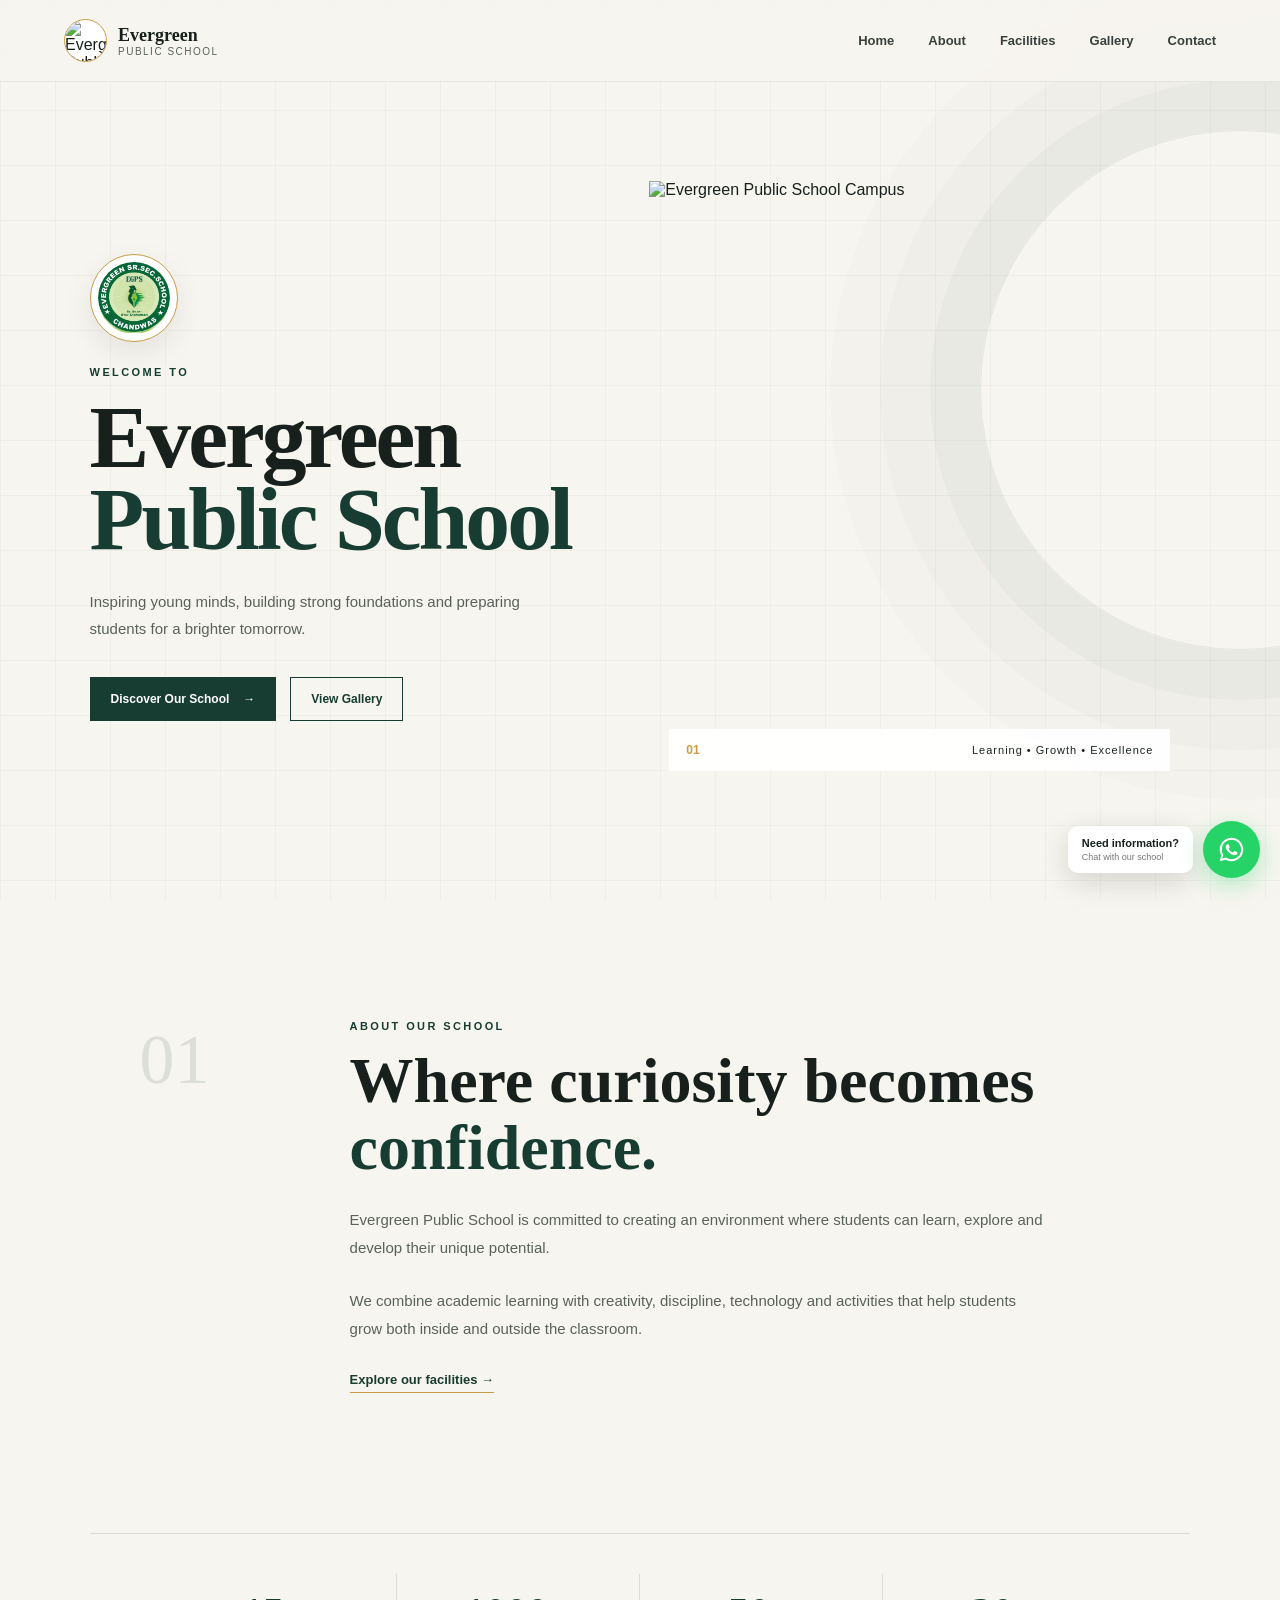
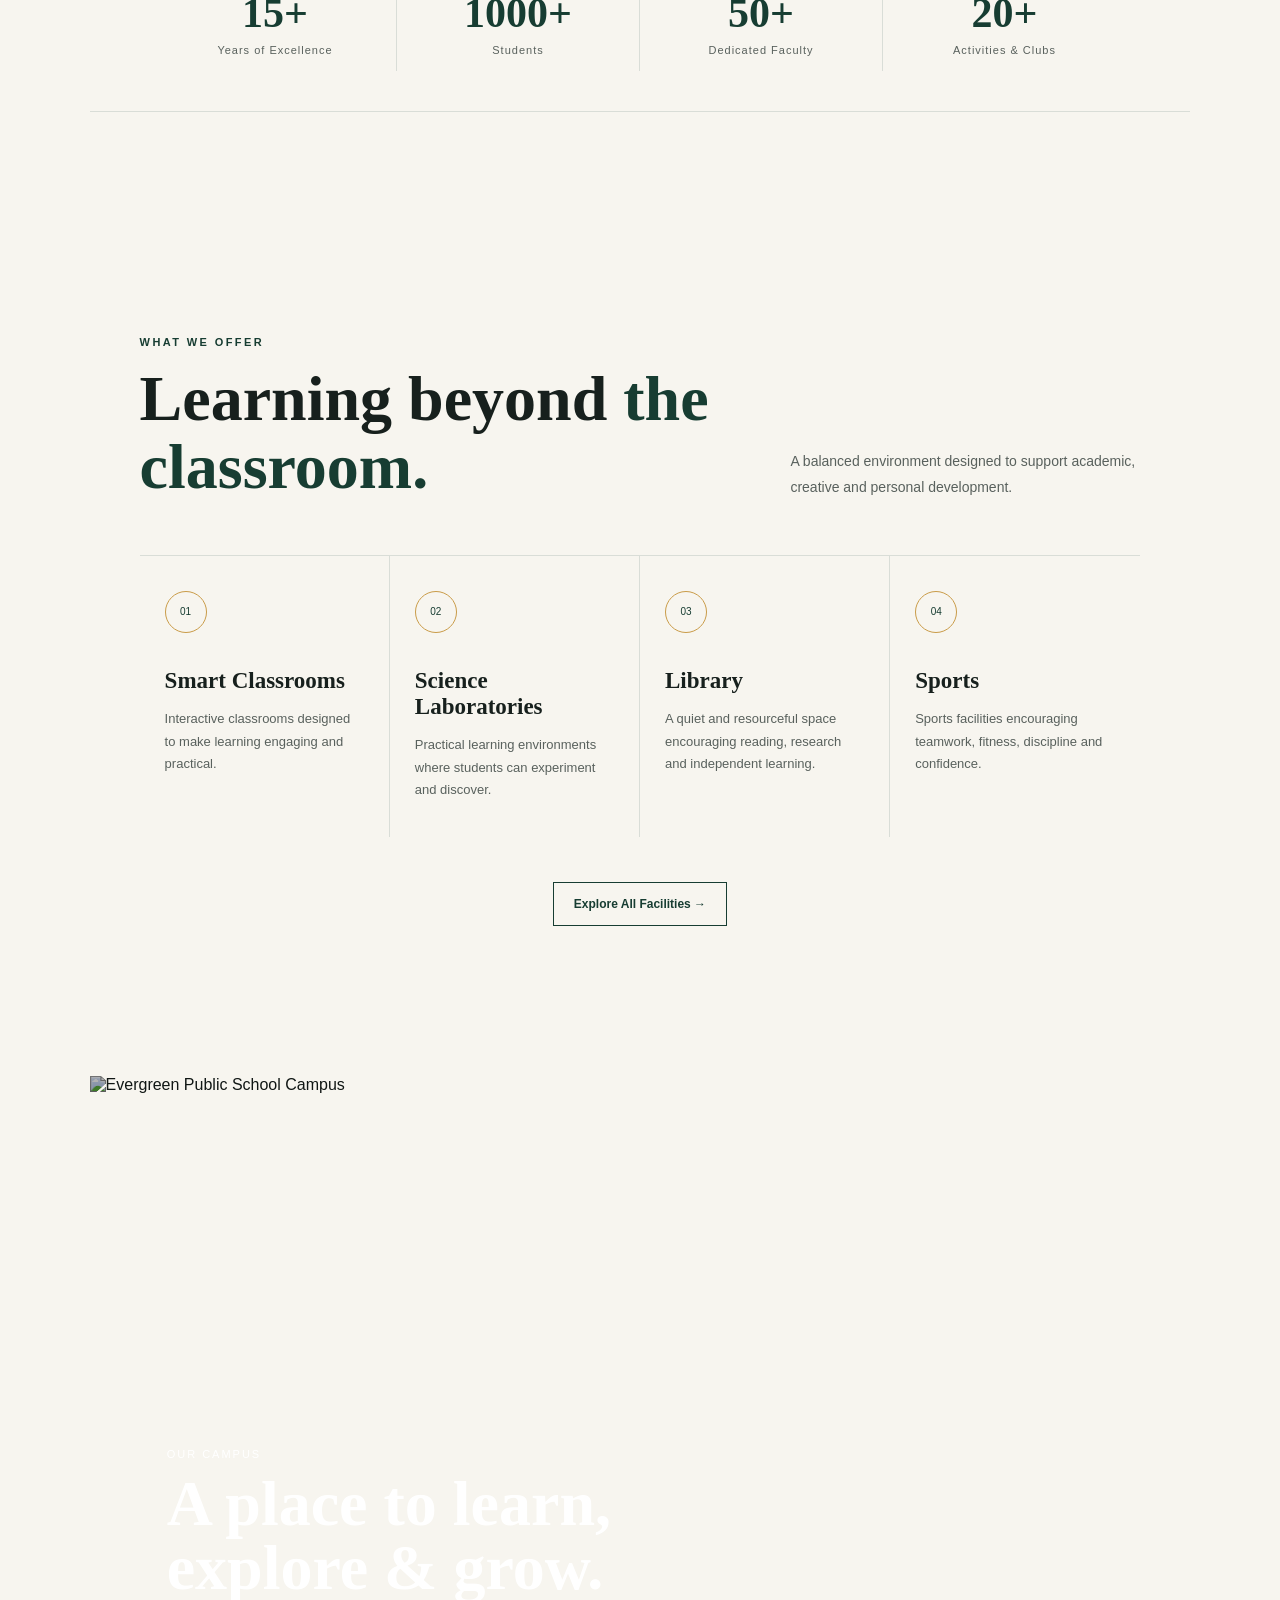
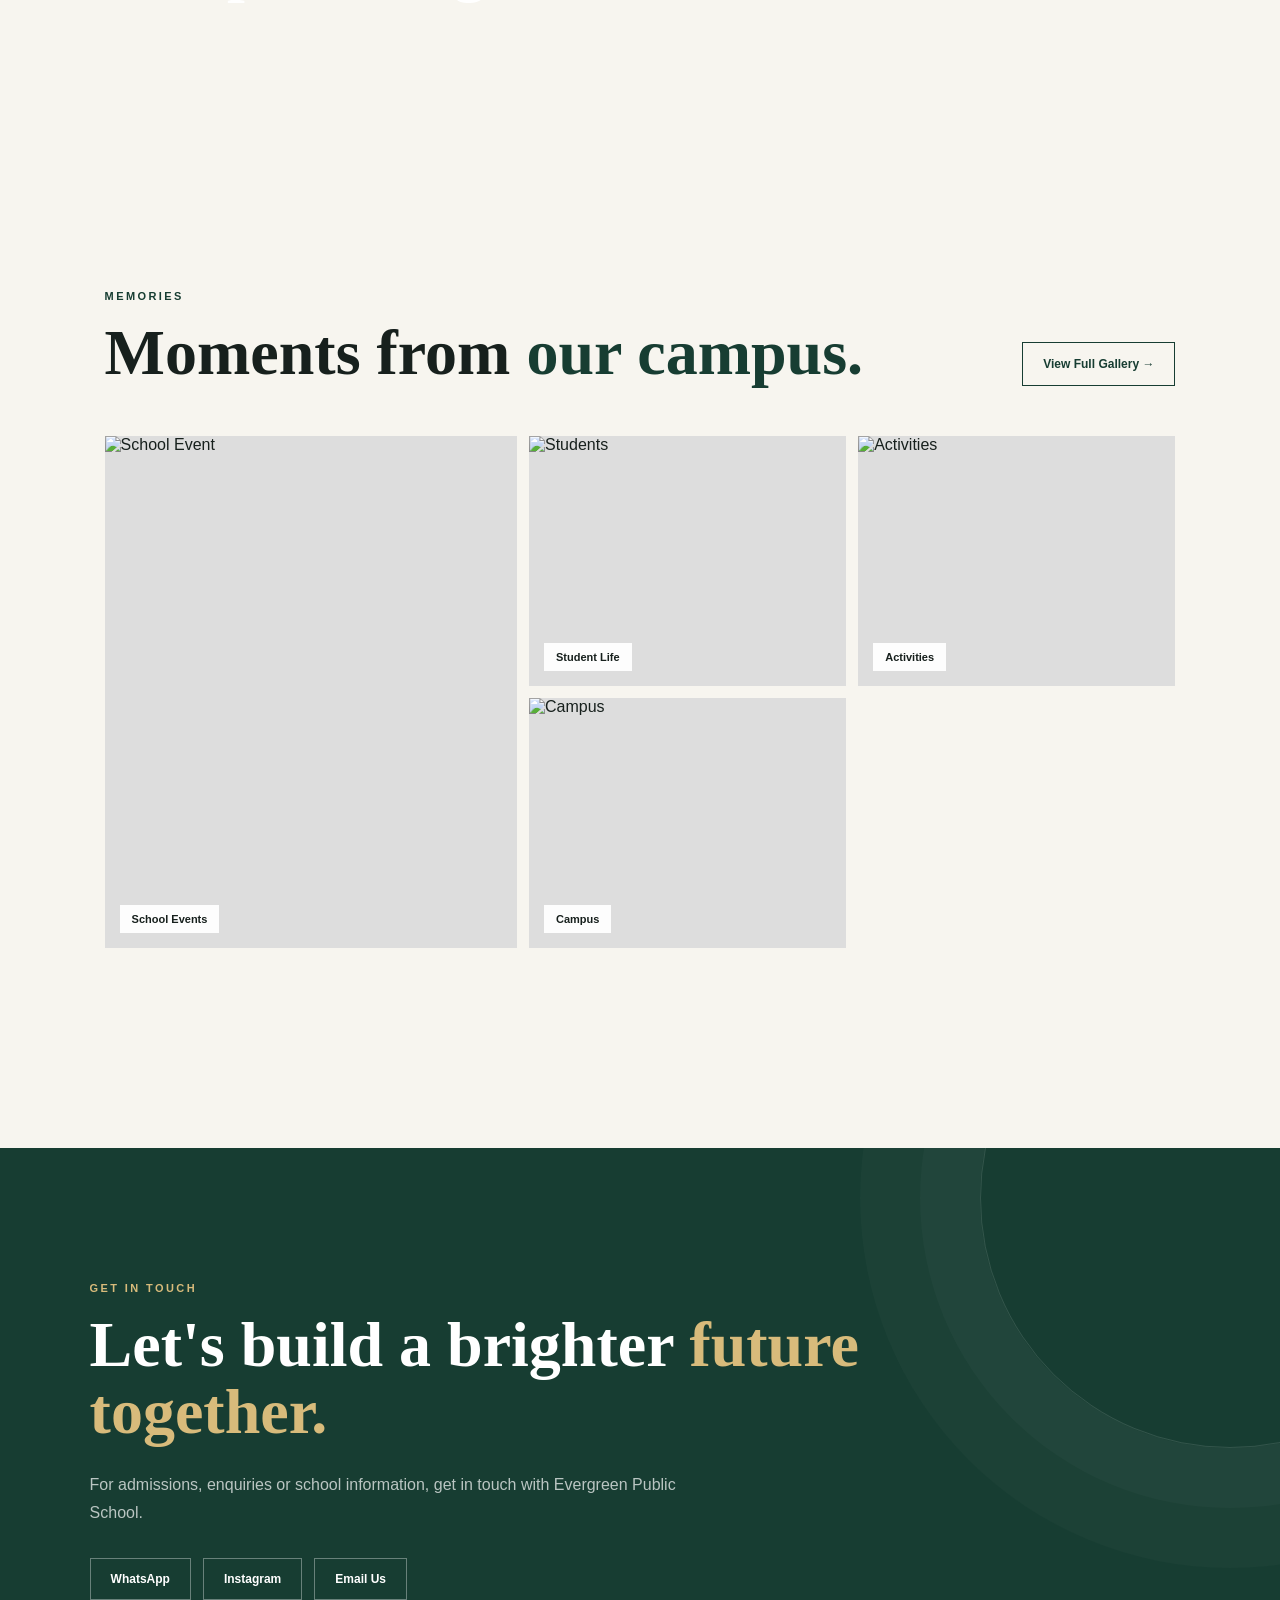
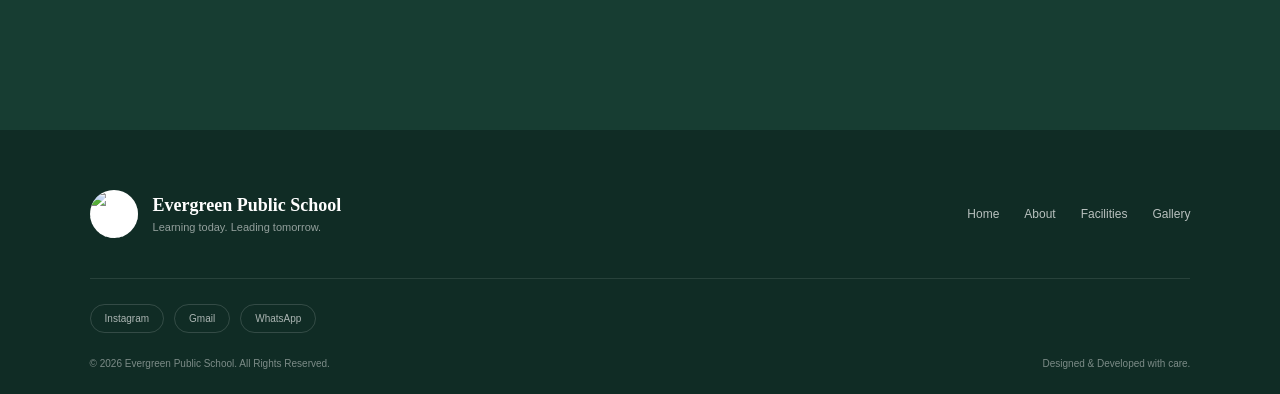
==== commit 7aa5219c: "Update index.html" ====
--- a/index.html
+++ b/index.html
@@ -42,7 +42,7 @@
     <a href="index.html" class="logo">
 
         <div class="logo-circle">
-            <img src=1790687561502.png,school-logo.png"
+            <img src=1790687561502.png"
                  alt="Evergreen Public School Logo">
         </div>
 
@@ -128,7 +128,7 @@
         <div class="hero-logo">
 
             <img
-                src="images/school-logo.png"
+                src="1790687561502.png"
                 alt="Evergreen Public School">
 
         </div>
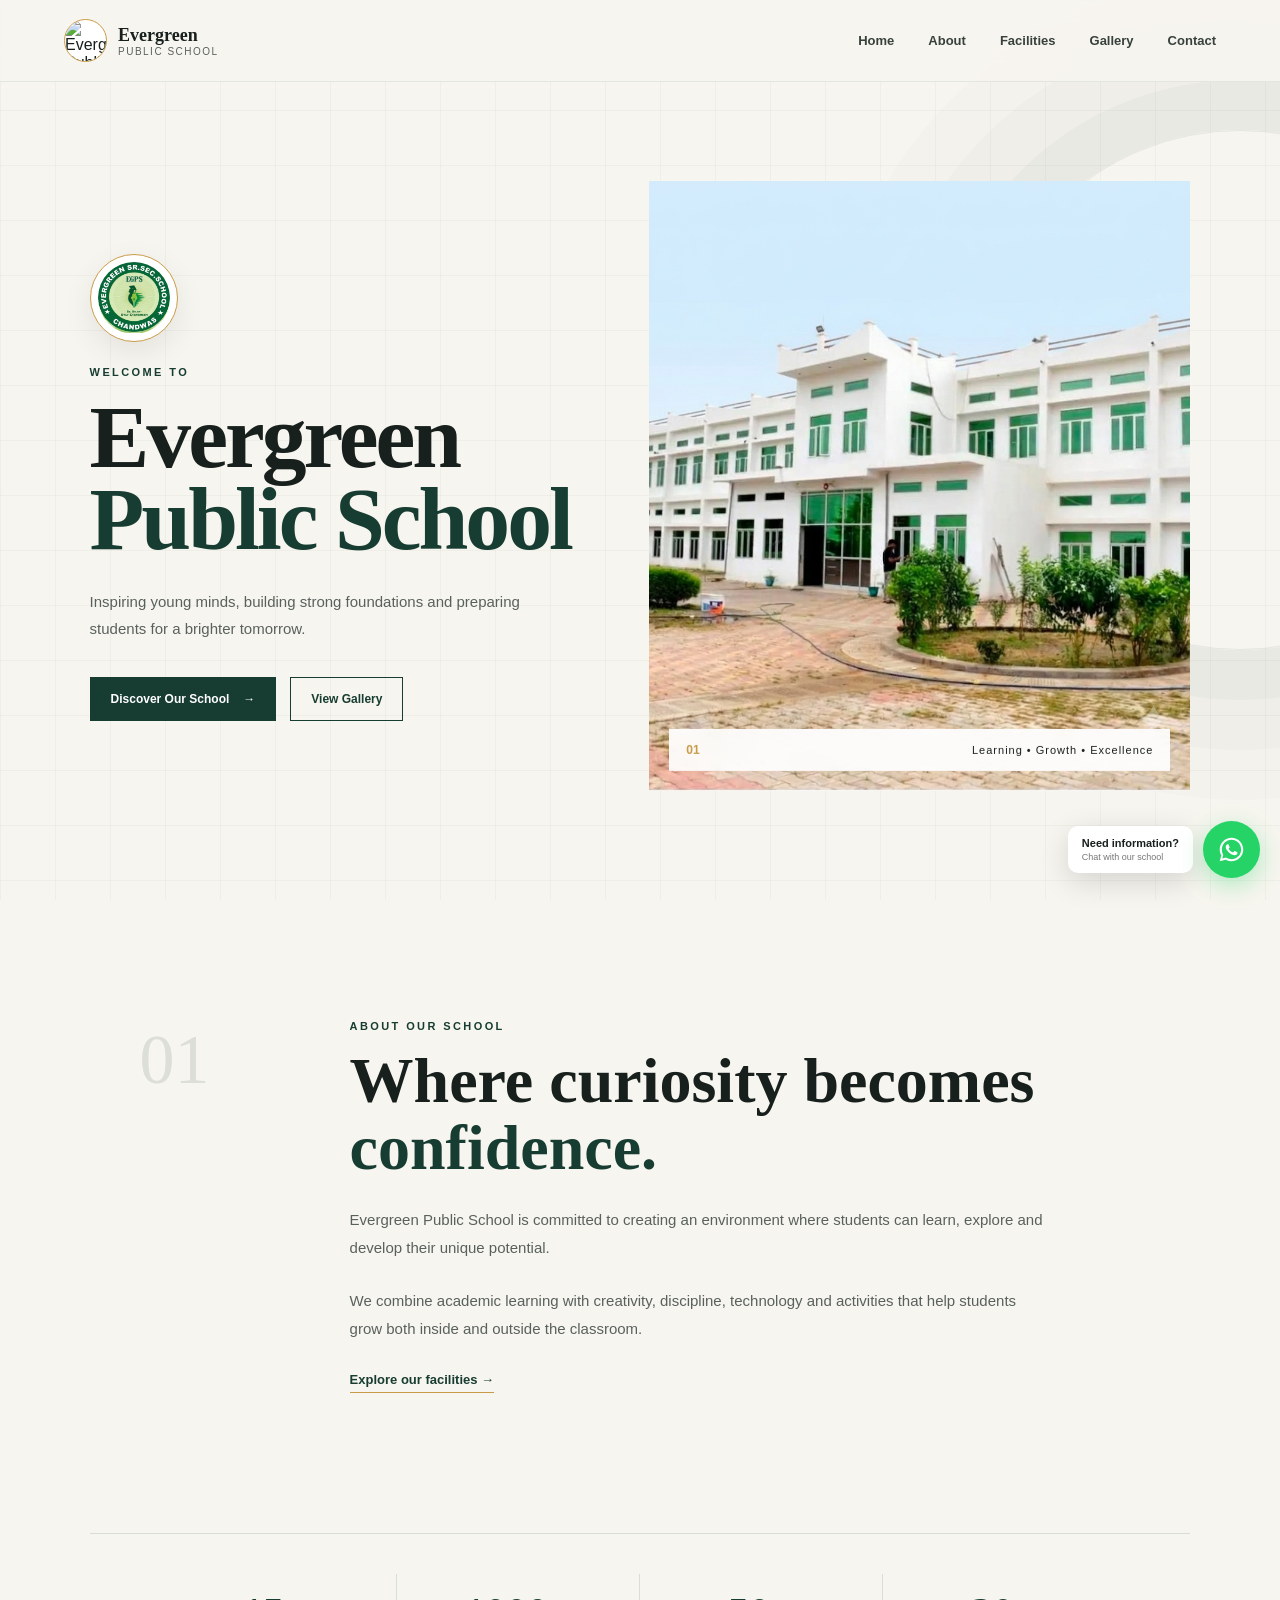
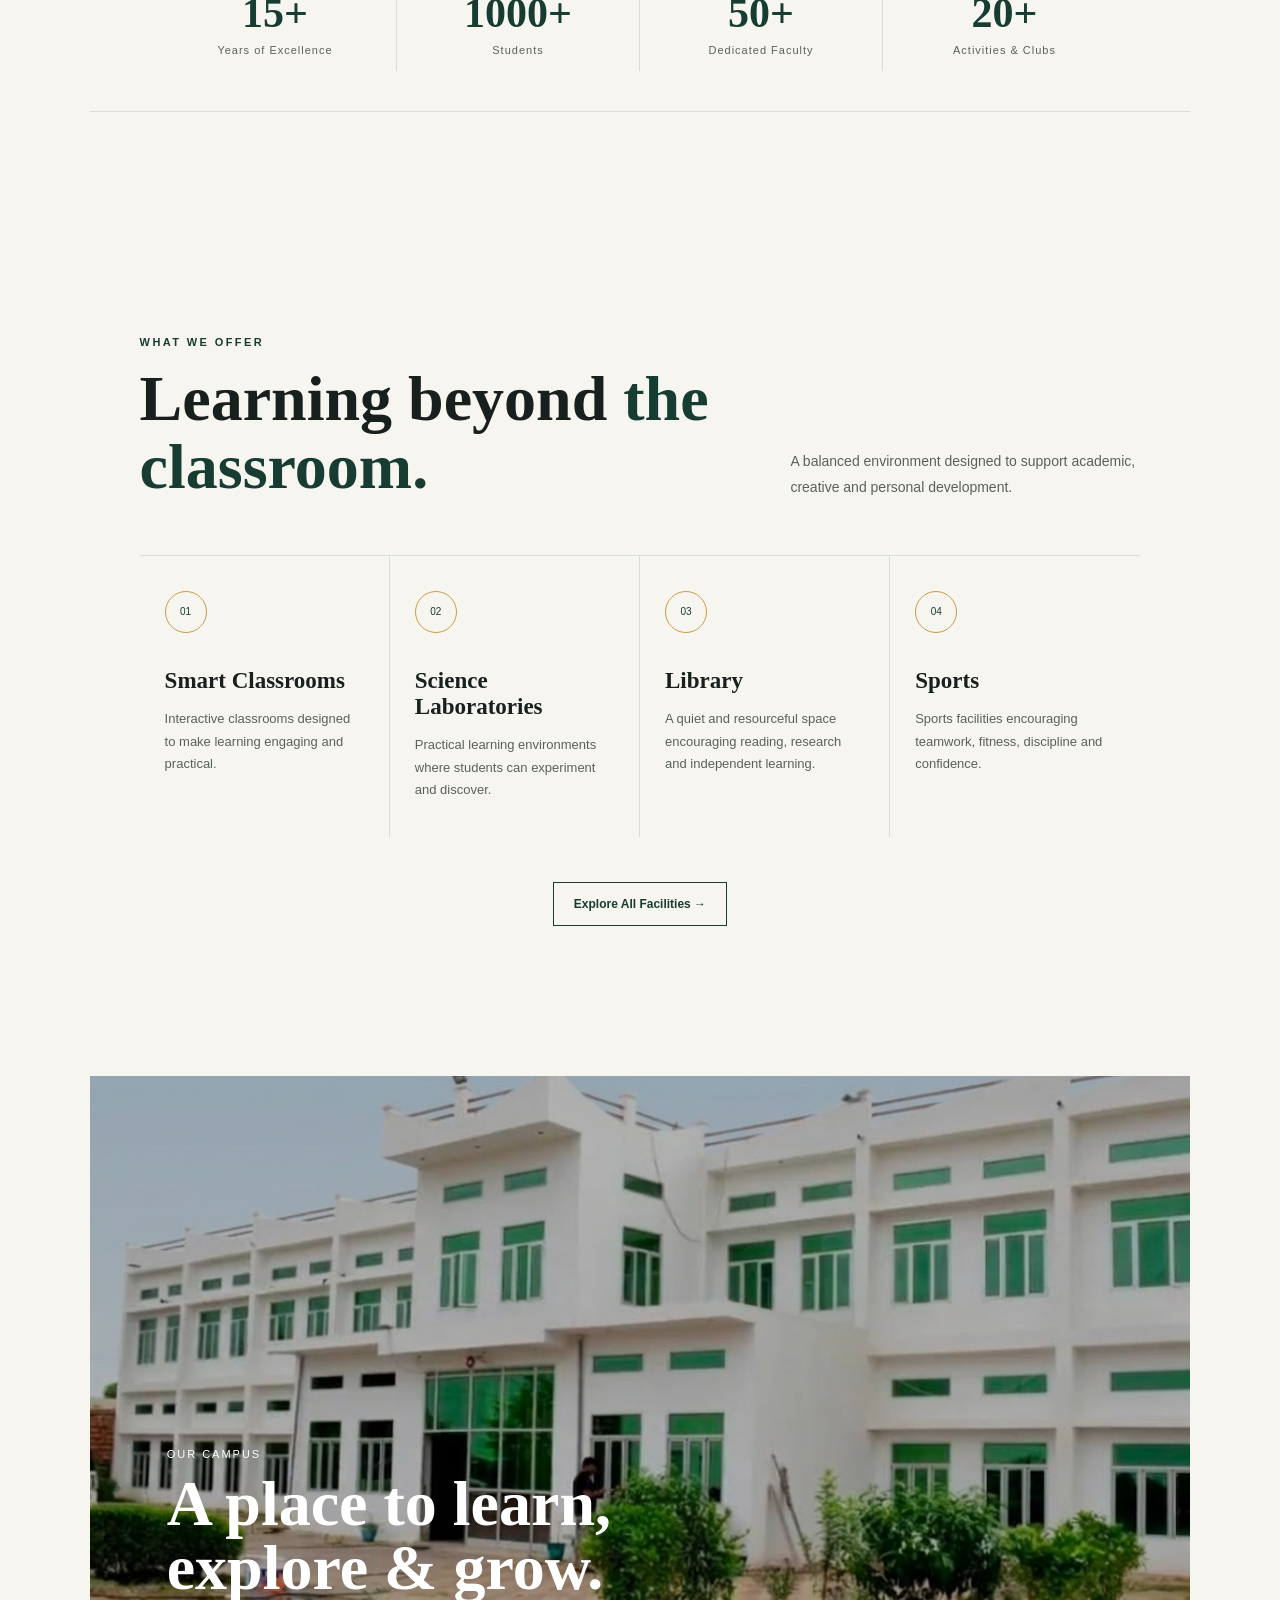
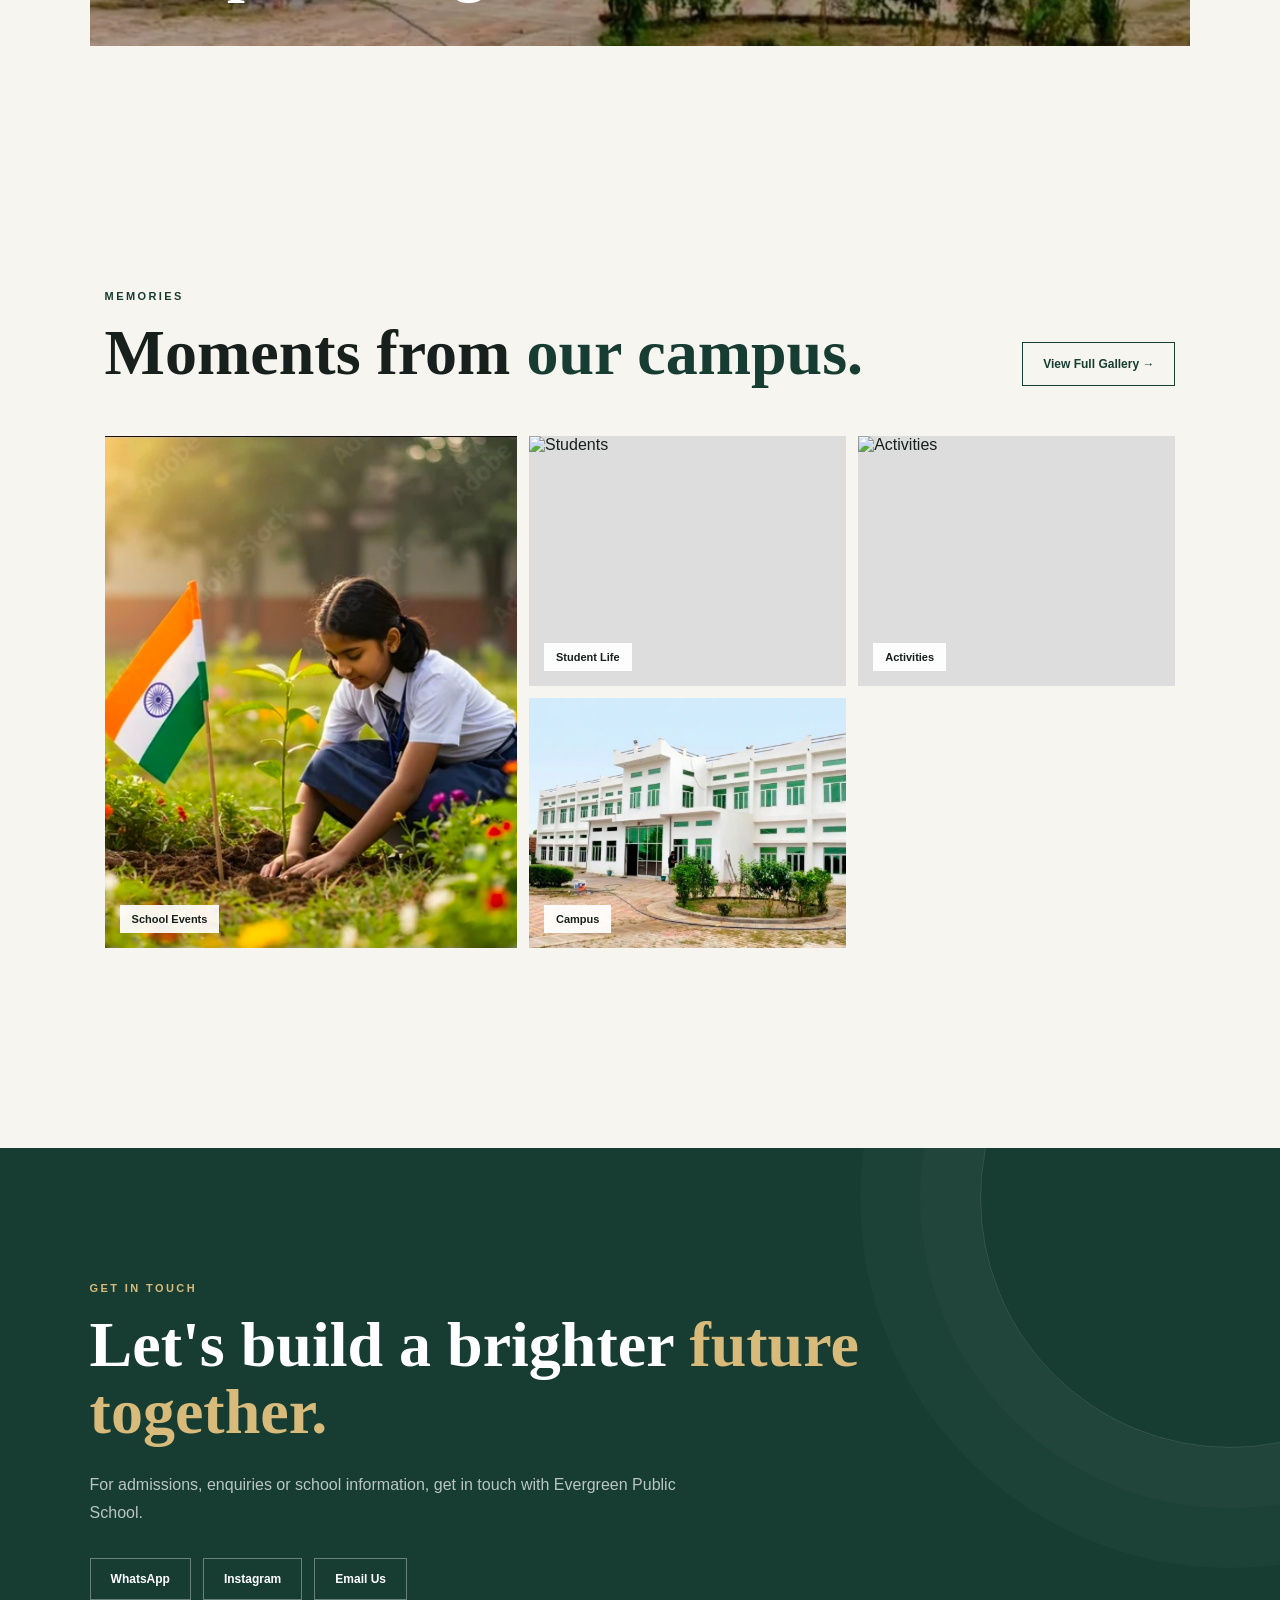
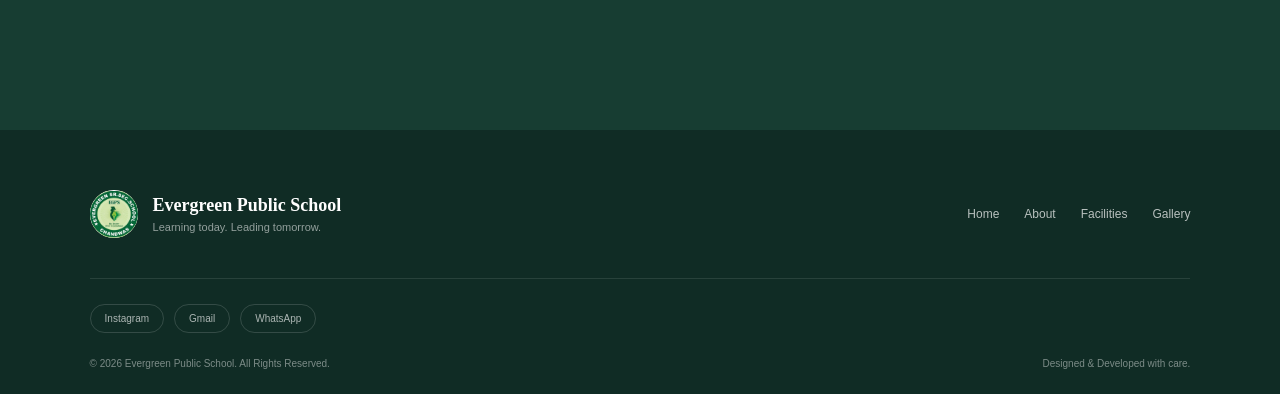
==== commit 6fed55f1: "Update index.html" ====
--- a/index.html
+++ b/index.html
@@ -193,7 +193,7 @@
     <div class="hero-image reveal">
 
         <img
-            src="images/school-main.jpg"
+            src="1790689003883.png"
             alt="Evergreen Public School Campus">
 
 
@@ -500,7 +500,7 @@
 
 
         <img
-            src="images/campus.jpg"
+            src="1790689003883.png"
             alt="Evergreen Public School Campus">
 
 
@@ -582,7 +582,7 @@
             class="gallery-item large reveal">
 
             <img
-                src="images/gallery-1.jpg"
+                src="Screenshot_20260929_192504.jpg"
                 alt="School Event">
 
             <span>
@@ -627,7 +627,7 @@
             class="gallery-item reveal">
 
             <img
-                src="images/gallery-4.jpg"
+                src="1790689003883.png"
                 alt="Campus">
 
             <span>
@@ -689,7 +689,7 @@
             <!-- WHATSAPP -->
 
             <a
-                href="https://wa.me/919999999999"
+                href="https://wa.me/9350239696"
                 target="_blank"
                 class="contact-btn whatsapp-contact">
 
@@ -749,7 +749,7 @@
             <div class="footer-logo">
 
                 <img
-                    src="images/school-logo.png"
+                    src="1790687561502.png"
                     alt="School Logo">
 
             </div>
@@ -820,7 +820,7 @@
 
 
         <a
-            href="https://wa.me/919999999999"
+            href="https://wa.me/9350239696"
             target="_blank"
             aria-label="WhatsApp">
 
@@ -877,7 +877,7 @@
 
 
     <a
-        href="https://wa.me/919999999999"
+        href="https://wa.me/9350239696"
         class="whatsapp-btn"
         target="_blank"
         aria-label="Chat on WhatsApp">
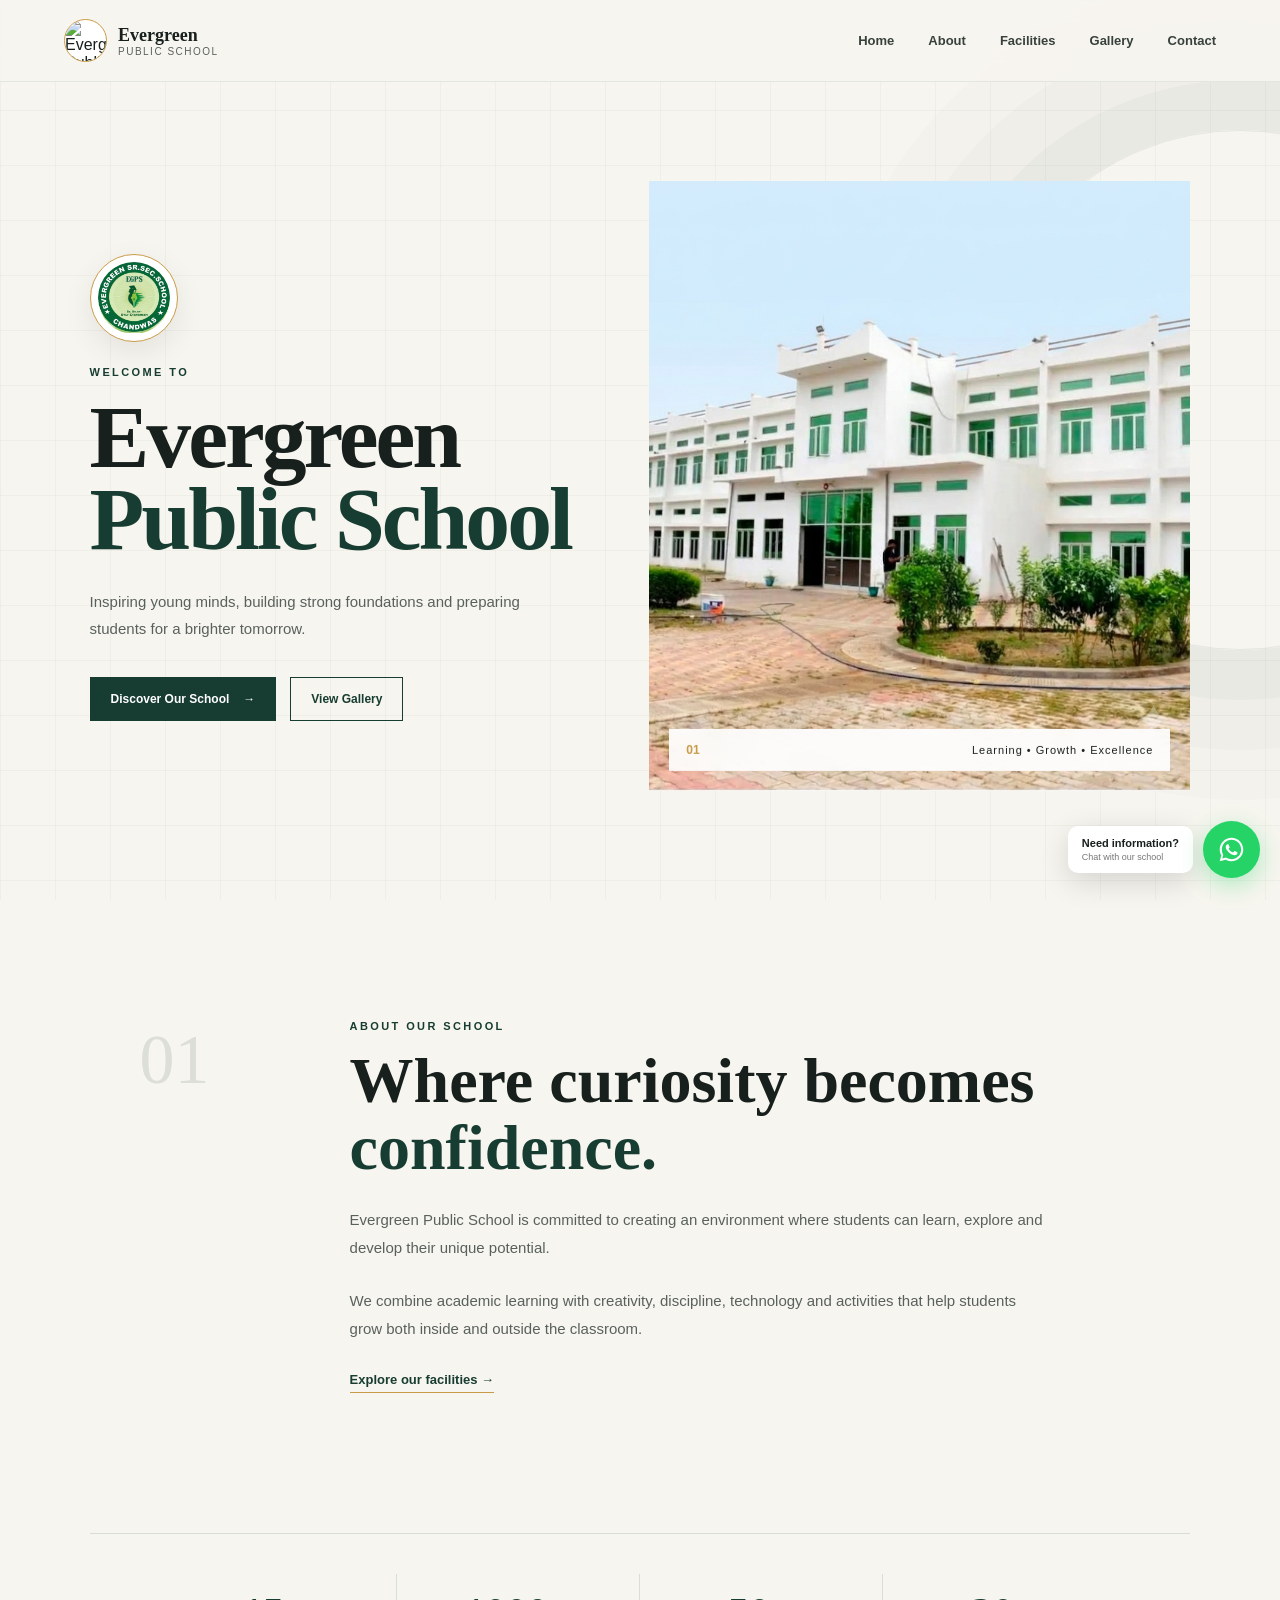
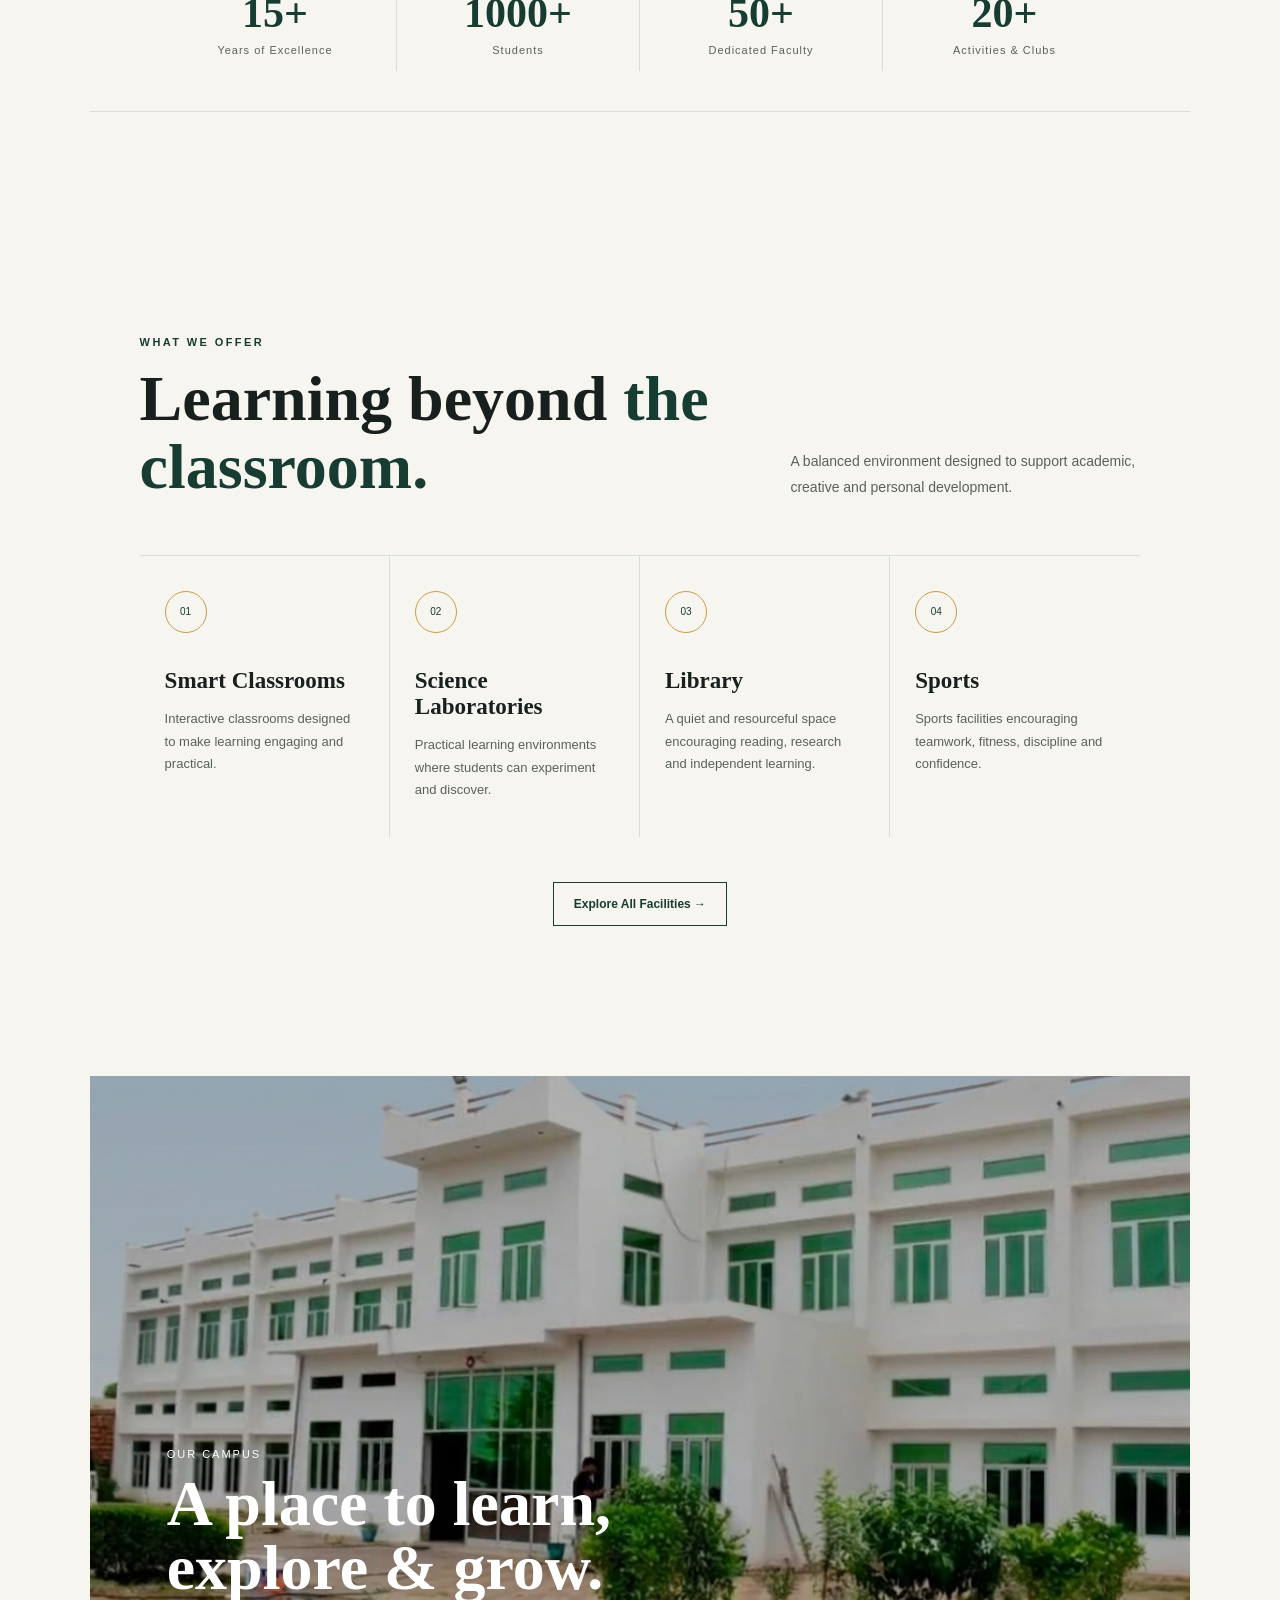
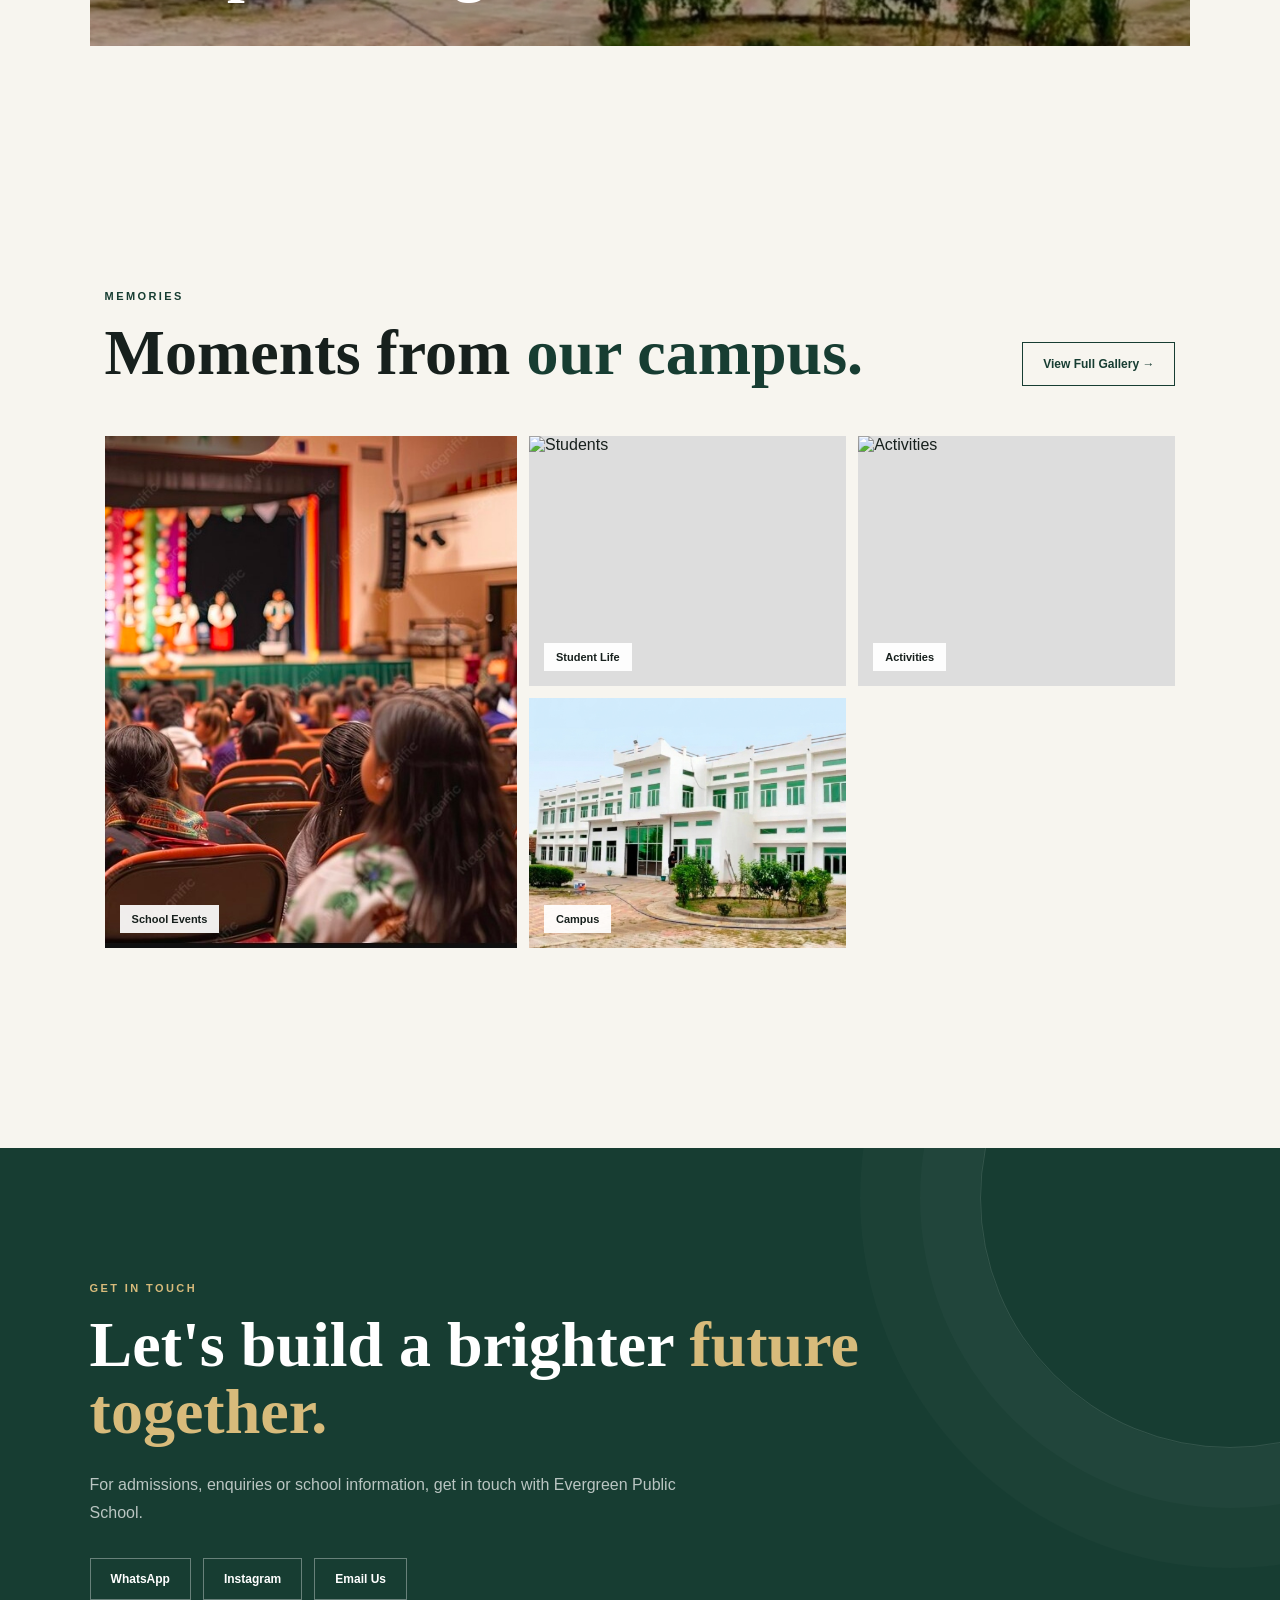
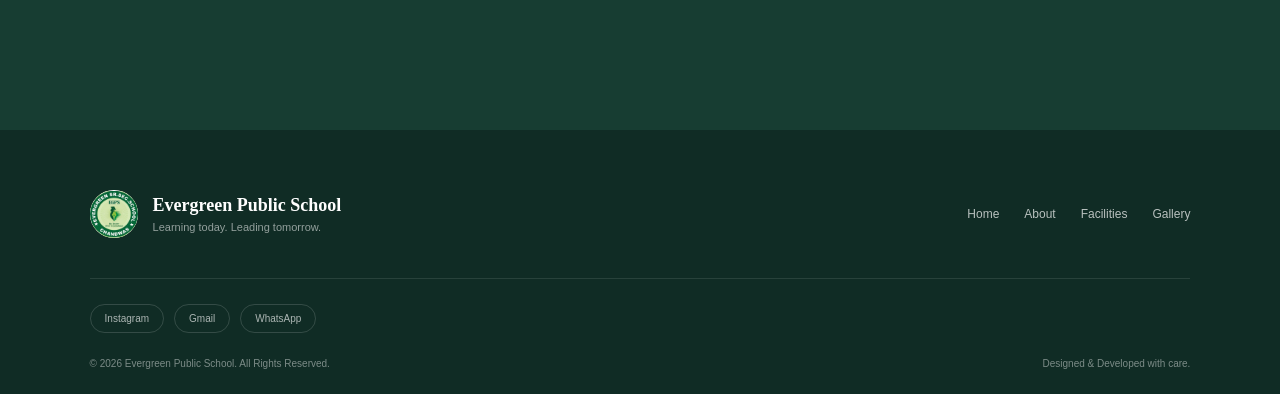
==== commit f688248b: "Update index.html" ====
--- a/index.html
+++ b/index.html
@@ -582,7 +582,7 @@
             class="gallery-item large reveal">
 
             <img
-                src="Screenshot_20260929_192504.jpg"
+                src="Screenshot_20260929_192315.jpg"
                 alt="School Event">
 
             <span>
